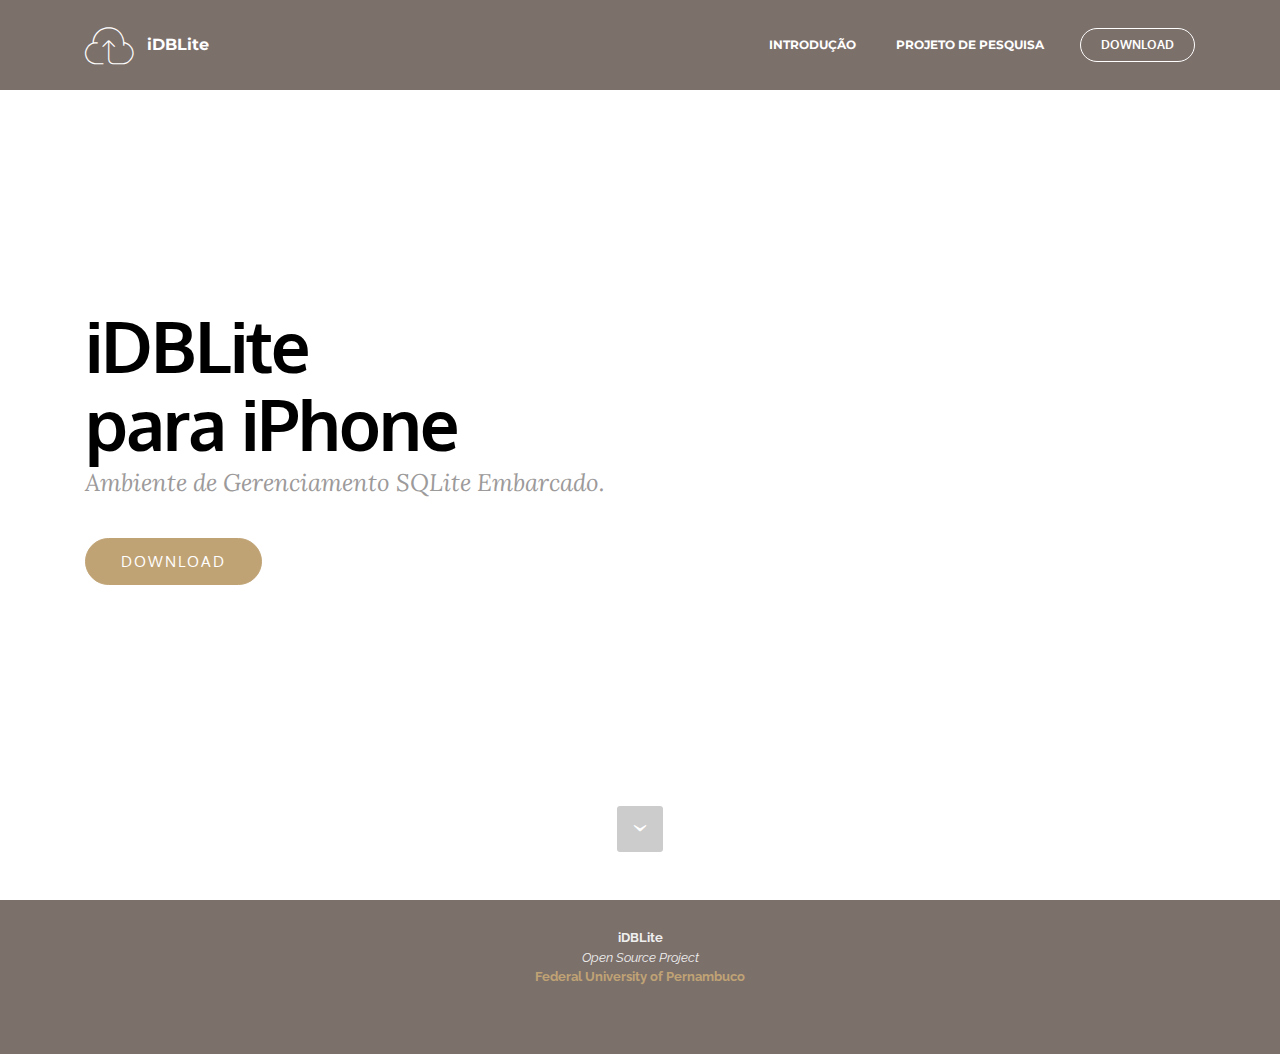
==== download/index.html @ ee83cade "Atualização download" ====
<!DOCTYPE html>
<html>
<head>
  <!-- Site made with Mobirise Website Builder v3.7.3, https://mobirise.com -->
  <meta charset="UTF-8">
  <meta http-equiv="X-UA-Compatible" content="IE=edge">
  <meta name="generator" content="Mobirise v3.7.3, mobirise.com">
  <meta name="viewport" content="width=device-width, initial-scale=1">
  <link rel="shortcut icon" href="assets/images/idblite-02-128x128-81.jpg" type="image/x-icon">
  <meta name="description" content="">
  
  <link rel="stylesheet" href="https://fonts.googleapis.com/css?family=Lora:400,700,400italic,700italic&amp;subset=latin">
  <link rel="stylesheet" href="https://fonts.googleapis.com/css?family=Montserrat:400,700">
  <link rel="stylesheet" href="https://fonts.googleapis.com/css?family=Raleway:100,100i,200,200i,300,300i,400,400i,500,500i,600,600i,700,700i,800,800i,900,900i">
  <link rel="stylesheet" href="assets/et-line-font-plugin/style.css">
  <link rel="stylesheet" href="assets/bootstrap-material-design-font/css/material.css">
  <link rel="stylesheet" href="assets/tether/tether.min.css">
  <link rel="stylesheet" href="assets/bootstrap/css/bootstrap.min.css">
  <link rel="stylesheet" href="assets/socicon/css/socicon.min.css">
  <link rel="stylesheet" href="assets/animate.css/animate.min.css">
  <link rel="stylesheet" href="assets/dropdown/css/style.css">
  <link rel="stylesheet" href="assets/theme/css/style.css">
  <link rel="stylesheet" href="assets/mobirise/css/mbr-additional.css" type="text/css">
  
  
  
</head>
<body>
<section id="index-ext_menu-0">

    <nav class="navbar navbar-dropdown navbar-fixed-top">
        <div class="container">

            <div class="mbr-table">
                <div class="mbr-table-cell">

                    <div class="navbar-brand">
                        <a href="#" class="etl-icon icon-upload mbr-iconfont mbr-iconfont-menu navbar-logo"></a>
                        <a class="navbar-caption" href="#">iDBLite</a>
                    </div>

                </div>
                <div class="mbr-table-cell">

                    <button class="navbar-toggler pull-xs-right hidden-md-up" type="button" data-toggle="collapse" data-target="#exCollapsingNavbar">
                        <div class="hamburger-icon"></div>
                    </button>

                    <ul class="nav-dropdown collapse pull-xs-right nav navbar-nav navbar-toggleable-sm" id="exCollapsingNavbar"><li class="nav-item"><a class="nav-link link" href="introducao.html">INTRODUÇÃO</a></li><li class="nav-item"><a class="nav-link link" href="pesquisa.html">PROJETO DE PESQUISA</a></li><li class="nav-item nav-btn"><a class="nav-link btn btn-white btn-white-outline" href="#">DOWNLOAD</a></li></ul>
                    <button hidden="" class="navbar-toggler navbar-close" type="button" data-toggle="collapse" data-target="#exCollapsingNavbar">
                        <div class="close-icon"></div>
                    </button>

                </div>
            </div>

        </div>
    </nav>

</section>

<section class="engine"><a rel="external" href="#">iDBLite</a></section><section class="mbr-section mbr-section-hero mbr-section-full mbr-section-with-arrow mbr-after-navbar" id="index-header5-0" style="background-color: rgb(255, 255, 255);">

    

    <div class="mbr-table-cell">

        <div class="container">
            <div class="row">
                <div class="mbr-section col-md-10">

                    <h1 class="mbr-section-title display-1">iDBLite<br>para iPhone</h1>
                    <p class="mbr-section-lead lead">Ambiente de Gerenciamento SQLite Embarcado.</p>
                    <div class="mbr-section-btn"><a class="btn btn-lg btn-primary" href="https://sourceforge.net/publish/" target="_blank">DOWNLOAD</a></div>
                </div>
            </div>
        </div>
    </div>

    <div class="mbr-arrow mbr-arrow-floating" aria-hidden="true"><a href="#next"><i class="mbr-arrow-icon"></i></a></div>

</section>

<footer class="mbr-small-footer mbr-section mbr-section-nopadding" id="index-footer1-0" style="background-color: rgb(124, 112, 107); padding-top: 1.75rem; padding-bottom: 1.75rem;">
    
    <div class="container">
        <p class="text-xs-center"><strong>iDBLite</strong><br><em>Open Source Project</em><br><a href="http://www2.cin.ufpe.br/site/index.php" target="_blank"><strong>Federal University of Pernambuco</strong></a><br><a href="http://www2.cin.ufpe.br/site/index.php" target="_blank"><strong><br></strong></a><br></p>
    </div>
</footer>


  <script src="assets/web/assets/jquery/jquery.min.js"></script>
  <script src="assets/tether/tether.min.js"></script>
  <script src="assets/bootstrap/js/bootstrap.min.js"></script>
  <script src="assets/smooth-scroll/SmoothScroll.js"></script>
  <script src="assets/viewportChecker/jquery.viewportchecker.js"></script>
  <script src="assets/dropdown/js/script.min.js"></script>
  <script src="assets/touchSwipe/jquery.touchSwipe.min.js"></script>
  <script src="assets/theme/js/script.js"></script>
  
  
  <input name="animation" type="hidden">
   <div id="scrollToTop" class="scrollToTop mbr-arrow-up"><a style="text-align: center;"><i class="mbr-arrow-up-icon"></i></a></div>
  </body>
</html>
---- download/assets/et-line-font-plugin/style.css ----
@font-face {
	font-family: 'et-line';
	src:url('fonts/et-line.eot');
	src:url('fonts/et-line.eot?#iefix') format('embedded-opentype'),
		url('fonts/et-line.woff') format('woff'),
		url('fonts/et-line.ttf') format('truetype'),
		url('fonts/et-line.svg#et-line') format('svg');
	font-weight: normal;
	font-style: normal;
}

/* Use the following CSS code if you want to use data attributes for inserting your icons */
.etl-icon, [data-icon]:before {
	font-family: 'et-line';
	content: attr(data-icon);
	speak: none;
	font-weight: normal;
	font-variant: normal;
	text-transform: none;
	line-height: 1;
	-webkit-font-smoothing: antialiased;
	-moz-osx-font-smoothing: grayscale;
	display:inline-block;
}

/* Use the following CSS code if you want to have a class per icon */
/*
Instead of a list of all class selectors,
you can use the generic selector below, but it's slower:
[class*="icon-"] {
*/
.icon-mobile, .icon-laptop, .icon-desktop, .icon-tablet, .icon-phone, .icon-document, .icon-documents, .icon-search, .icon-clipboard, .icon-newspaper, .icon-notebook, .icon-book-open, .icon-browser, .icon-calendar, .icon-presentation, .icon-picture, .icon-pictures, .icon-video, .icon-camera, .icon-printer, .icon-toolbox, .icon-briefcase, .icon-wallet, .icon-gift, .icon-bargraph, .icon-grid, .icon-expand, .icon-focus, .icon-edit, .icon-adjustments, .icon-ribbon, .icon-hourglass, .icon-lock, .icon-megaphone, .icon-shield, .icon-trophy, .icon-flag, .icon-map, .icon-puzzle, .icon-basket, .icon-envelope, .icon-streetsign, .icon-telescope, .icon-gears, .icon-key, .icon-paperclip, .icon-attachment, .icon-pricetags, .icon-lightbulb, .icon-layers, .icon-pencil, .icon-tools, .icon-tools-2, .icon-scissors, .icon-paintbrush, .icon-magnifying-glass, .icon-circle-compass, .icon-linegraph, .icon-mic, .icon-strategy, .icon-beaker, .icon-caution, .icon-recycle, .icon-anchor, .icon-profile-male, .icon-profile-female, .icon-bike, .icon-wine, .icon-hotairballoon, .icon-globe, .icon-genius, .icon-map-pin, .icon-dial, .icon-chat, .icon-heart, .icon-cloud, .icon-upload, .icon-download, .icon-target, .icon-hazardous, .icon-piechart, .icon-speedometer, .icon-global, .icon-compass, .icon-lifesaver, .icon-clock, .icon-aperture, .icon-quote, .icon-scope, .icon-alarmclock, .icon-refresh, .icon-happy, .icon-sad, .icon-facebook, .icon-twitter, .icon-googleplus, .icon-rss, .icon-tumblr, .icon-linkedin, .icon-dribbble {
	font-family: 'et-line';
	speak: none;
	font-style: normal;
	font-weight: normal;
	font-variant: normal;
	text-transform: none;
	line-height: 1;
	-webkit-font-smoothing: antialiased;
	-moz-osx-font-smoothing: grayscale;
	display:inline-block;
}
.icon-mobile:before {
	content: "\e000";
}
.icon-laptop:before {
	content: "\e001";
}
.icon-desktop:before {
	content: "\e002";
}
.icon-tablet:before {
	content: "\e003";
}
.icon-phone:before {
	content: "\e004";
}
.icon-document:before {
	content: "\e005";
}
.icon-documents:before {
	content: "\e006";
}
.icon-search:before {
	content: "\e007";
}
.icon-clipboard:before {
	content: "\e008";
}
.icon-newspaper:before {
	content: "\e009";
}
.icon-notebook:before {
	content: "\e00a";
}
.icon-book-open:before {
	content: "\e00b";
}
.icon-browser:before {
	content: "\e00c";
}
.icon-calendar:before {
	content: "\e00d";
}
.icon-presentation:before {
	content: "\e00e";
}
.icon-picture:before {
	content: "\e00f";
}
.icon-pictures:before {
	content: "\e010";
}
.icon-video:before {
	content: "\e011";
}
.icon-camera:before {
	content: "\e012";
}
.icon-printer:before {
	content: "\e013";
}
.icon-toolbox:before {
	content: "\e014";
}
.icon-briefcase:before {
	content: "\e015";
}
.icon-wallet:before {
	content: "\e016";
}
.icon-gift:before {
	content: "\e017";
}
.icon-bargraph:before {
	content: "\e018";
}
.icon-grid:before {
	content: "\e019";
}
.icon-expand:before {
	content: "\e01a";
}
.icon-focus:before {
	content: "\e01b";
}
.icon-edit:before {
	content: "\e01c";
}
.icon-adjustments:before {
	content: "\e01d";
}
.icon-ribbon:before {
	content: "\e01e";
}
.icon-hourglass:before {
	content: "\e01f";
}
.icon-lock:before {
	content: "\e020";
}
.icon-megaphone:before {
	content: "\e021";
}
.icon-shield:before {
	content: "\e022";
}
.icon-trophy:before {
	content: "\e023";
}
.icon-flag:before {
	content: "\e024";
}
.icon-map:before {
	content: "\e025";
}
.icon-puzzle:before {
	content: "\e026";
}
.icon-basket:before {
	content: "\e027";
}
.icon-envelope:before {
	content: "\e028";
}
.icon-streetsign:before {
	content: "\e029";
}
.icon-telescope:before {
	content: "\e02a";
}
.icon-gears:before {
	content: "\e02b";
}
.icon-key:before {
	content: "\e02c";
}
.icon-paperclip:before {
	content: "\e02d";
}
.icon-attachment:before {
	content: "\e02e";
}
.icon-pricetags:before {
	content: "\e02f";
}
.icon-lightbulb:before {
	content: "\e030";
}
.icon-layers:before {
	content: "\e031";
}
.icon-pencil:before {
	content: "\e032";
}
.icon-tools:before {
	content: "\e033";
}
.icon-tools-2:before {
	content: "\e034";
}
.icon-scissors:before {
	content: "\e035";
}
.icon-paintbrush:before {
	content: "\e036";
}
.icon-magnifying-glass:before {
	content: "\e037";
}
.icon-circle-compass:before {
	content: "\e038";
}
.icon-linegraph:before {
	content: "\e039";
}
.icon-mic:before {
	content: "\e03a";
}
.icon-strategy:before {
	content: "\e03b";
}
.icon-beaker:before {
	content: "\e03c";
}
.icon-caution:before {
	content: "\e03d";
}
.icon-recycle:before {
	content: "\e03e";
}
.icon-anchor:before {
	content: "\e03f";
}
.icon-profile-male:before {
	content: "\e040";
}
.icon-profile-female:before {
	content: "\e041";
}
.icon-bike:before {
	content: "\e042";
}
.icon-wine:before {
	content: "\e043";
}
.icon-hotairballoon:before {
	content: "\e044";
}
.icon-globe:before {
	content: "\e045";
}
.icon-genius:before {
	content: "\e046";
}
.icon-map-pin:before {
	content: "\e047";
}
.icon-dial:before {
	content: "\e048";
}
.icon-chat:before {
	content: "\e049";
}
.icon-heart:before {
	content: "\e04a";
}
.icon-cloud:before {
	content: "\e04b";
}
.icon-upload:before {
	content: "\e04c";
}
.icon-download:before {
	content: "\e04d";
}
.icon-target:before {
	content: "\e04e";
}
.icon-hazardous:before {
	content: "\e04f";
}
.icon-piechart:before {
	content: "\e050";
}
.icon-speedometer:before {
	content: "\e051";
}
.icon-global:before {
	content: "\e052";
}
.icon-compass:before {
	content: "\e053";
}
.icon-lifesaver:before {
	content: "\e054";
}
.icon-clock:before {
	content: "\e055";
}
.icon-aperture:before {
	content: "\e056";
}
.icon-quote:before {
	content: "\e057";
}
.icon-scope:before {
	content: "\e058";
}
.icon-alarmclock:before {
	content: "\e059";
}
.icon-refresh:before {
	content: "\e05a";
}
.icon-happy:before {
	content: "\e05b";
}
.icon-sad:before {
	content: "\e05c";
}
.icon-facebook:before {
	content: "\e05d";
}
.icon-twitter:before {
	content: "\e05e";
}
.icon-googleplus:before {
	content: "\e05f";
}
.icon-rss:before {
	content: "\e060";
}
.icon-tumblr:before {
	content: "\e061";
}
.icon-linkedin:before {
	content: "\e062";
}
.icon-dribbble:before {
	content: "\e063";
}
---- download/assets/bootstrap-material-design-font/css/material.css ----
@font-face {
  font-family: 'Material-Design-Icons';
  src: url('../fonts/Material-Design-Icons.eot?3ocs8m');
  src: url('../fonts/Material-Design-Icons.eot?#iefix3ocs8m') format('embedded-opentype'), url('../fonts/Material-Design-Icons.woff?3ocs8m') format('woff'), url('../fonts/Material-Design-Icons.ttf?3ocs8m') format('truetype'), url('../fonts/Material-Design-Icons.svg?3ocs8m#Material-Design-Icons') format('svg');
  font-weight: normal;
  font-style: normal;
}
[class^="mdi-"],
[class*="mdi-"] {
  speak: none;
  display: inline-block;
  font-style: normal;
  font-variant:normal;
  font-weight:normal;
  /*font-size:24px;*/
  line-height:1;
  font-family:'Material-Design-Icons' !important;
  text-rendering: auto;
  
  -webkit-font-smoothing: antialiased;
  -moz-osx-font-smoothing: grayscale;
  -webkit-transform: translate(0, 0);
      -ms-transform: translate(0, 0);
          transform: translate(0, 0);
}
[class^="mdi-"]:before,
[class*="mdi-"]:before {
  display: inline-block;
  speak: none;
  text-decoration: inherit;
}
[class^="mdi-"].pull-left,
[class*="mdi-"].pull-left {
  margin-right: .3em;
}
[class^="mdi-"].pull-right,
[class*="mdi-"].pull-right {
  margin-left: .3em;
}
[class^="mdi-"].mdi-lg:before,
[class*="mdi-"].mdi-lg:before,
[class^="mdi-"].mdi-lg:after,
[class*="mdi-"].mdi-lg:after {
  font-size: 1.33333333em;
  line-height: 0.75em;
  vertical-align: -15%;
}
[class^="mdi-"].mdi-2x:before,
[class*="mdi-"].mdi-2x:before,
[class^="mdi-"].mdi-2x:after,
[class*="mdi-"].mdi-2x:after {
  font-size: 2em;
}
[class^="mdi-"].mdi-3x:before,
[class*="mdi-"].mdi-3x:before,
[class^="mdi-"].mdi-3x:after,
[class*="mdi-"].mdi-3x:after {
  font-size: 3em;
}
[class^="mdi-"].mdi-4x:before,
[class*="mdi-"].mdi-4x:before,
[class^="mdi-"].mdi-4x:after,
[class*="mdi-"].mdi-4x:after {
  font-size: 4em;
}
[class^="mdi-"].mdi-5x:before,
[class*="mdi-"].mdi-5x:before,
[class^="mdi-"].mdi-5x:after,
[class*="mdi-"].mdi-5x:after {
  font-size: 5em;
}
[class^="mdi-device-signal-cellular-"]:after,
[class^="mdi-device-battery-"]:after,
[class^="mdi-device-battery-charging-"]:after,
[class^="mdi-device-signal-cellular-connected-no-internet-"]:after,
[class^="mdi-device-signal-wifi-"]:after,
[class^="mdi-device-signal-wifi-statusbar-not-connected"]:after,
.mdi-device-network-wifi:after {
  opacity: .3;
  position: absolute;
  left: 0;
  top: 0;
  z-index: 1;
  display: inline-block;
  speak: none;
  text-decoration: inherit;
}
[class^="mdi-device-signal-cellular-"]:after {
  content: "\e758";
}
[class^="mdi-device-battery-"]:after {
  content: "\e735";
}
[class^="mdi-device-battery-charging-"]:after {
  content: "\e733";
}
[class^="mdi-device-signal-cellular-connected-no-internet-"]:after {
  content: "\e75d";
}
[class^="mdi-device-signal-wifi-"]:after,
.mdi-device-network-wifi:after {
  content: "\e765";
}
[class^="mdi-device-signal-wifi-statusbasr-not-connected"]:after {
  content: "\e8f7";
}
.mdi-device-signal-cellular-off:after,
.mdi-device-signal-cellular-null:after,
.mdi-device-signal-cellular-no-sim:after,
.mdi-device-signal-wifi-off:after,
.mdi-device-signal-wifi-4-bar:after,
.mdi-device-signal-cellular-4-bar:after,
.mdi-device-battery-alert:after,
.mdi-device-signal-cellular-connected-no-internet-4-bar:after,
.mdi-device-battery-std:after,
.mdi-device-battery-full .mdi-device-battery-unknown:after {
  content: "";
}
.mdi-fw {
  width: 1.28571429em;
  text-align: center;
}
.mdi-ul {
  padding-left: 0;
  margin-left: 2.14285714em;
  list-style-type: none;
}
.mdi-ul > li {
  position: relative;
}
.mdi-li {
  position: absolute;
  left: -2.14285714em;
  width: 2.14285714em;
  top: 0.14285714em;
  text-align: center;
}
.mdi-li.mdi-lg {
  left: -1.85714286em;
}
.mdi-border {
  padding: .2em .25em .15em;
  border: solid 0.08em #eeeeee;
  border-radius: .1em;
}
.mdi-spin {
  -webkit-animation: mdi-spin 2s infinite linear;
  animation: mdi-spin 2s infinite linear;
  -webkit-transform-origin: 50% 50%;
  -ms-transform-origin: 50% 50%;
      transform-origin: 50% 50%;
}
.mdi-pulse {
  -webkit-animation: mdi-spin 1s steps(8) infinite;
  animation: mdi-spin 1s steps(8) infinite;
  -webkit-transform-origin: 50% 50%;
  -ms-transform-origin: 50% 50%;
      transform-origin: 50% 50%;
}
@-webkit-keyframes mdi-spin {
  0% {
    -webkit-transform: rotate(0deg);
    transform: rotate(0deg);
  }
  100% {
    -webkit-transform: rotate(359deg);
    transform: rotate(359deg);
  }
}
@keyframes mdi-spin {
  0% {
    -webkit-transform: rotate(0deg);
    transform: rotate(0deg);
  }
  100% {
    -webkit-transform: rotate(359deg);
    transform: rotate(359deg);
  }
}
.mdi-rotate-90 {
  filter: progid:DXImageTransform.Microsoft.BasicImage(rotation=1);
  -webkit-transform: rotate(90deg);
  -ms-transform: rotate(90deg);
  transform: rotate(90deg);
}
.mdi-rotate-180 {
  filter: progid:DXImageTransform.Microsoft.BasicImage(rotation=2);
  -webkit-transform: rotate(180deg);
  -ms-transform: rotate(180deg);
  transform: rotate(180deg);
}
.mdi-rotate-270 {
  filter: progid:DXImageTransform.Microsoft.BasicImage(rotation=3);
  -webkit-transform: rotate(270deg);
  -ms-transform: rotate(270deg);
  transform: rotate(270deg);
}
.mdi-flip-horizontal {
  filter: progid:DXImageTransform.Microsoft.BasicImage(rotation=0, mirror=1);
  -webkit-transform: scale(-1, 1);
  -ms-transform: scale(-1, 1);
  transform: scale(-1, 1);
}
.mdi-flip-vertical {
  filter: progid:DXImageTransform.Microsoft.BasicImage(rotation=2, mirror=1);
  -webkit-transform: scale(1, -1);
  -ms-transform: scale(1, -1);
  transform: scale(1, -1);
}
:root .mdi-rotate-90,
:root .mdi-rotate-180,
:root .mdi-rotate-270,
:root .mdi-flip-horizontal,
:root .mdi-flip-vertical {
  -webkit-filter: none;
          filter: none;
}
.mdi-stack {
  position: relative;
  display: inline-block;
  width: 2em;
  height: 2em;
  line-height: 2em;
  vertical-align: middle;
}
.mdi-stack-1x,
.mdi-stack-2x {
  position: absolute;
  left: 0;
  width: 100%;
  text-align: center;
}
.mdi-stack-1x {
  line-height: inherit;
}
.mdi-stack-2x {
  font-size: 2em;
}
.mdi-inverse {
  color: #ffffff;
}
/* Start Icons */
.mdi-action-3d-rotation:before {
  content: "\e600";
}
.mdi-action-accessibility:before {
  content: "\e601";
}
.mdi-action-account-balance-wallet:before {
  content: "\e602";
}
.mdi-action-account-balance:before {
  content: "\e603";
}
.mdi-action-account-box:before {
  content: "\e604";
}
.mdi-action-account-child:before {
  content: "\e605";
}
.mdi-action-account-circle:before {
  content: "\e606";
}
.mdi-action-add-shopping-cart:before {
  content: "\e607";
}
.mdi-action-alarm-add:before {
  content: "\e608";
}
.mdi-action-alarm-off:before {
  content: "\e609";
}
.mdi-action-alarm-on:before {
  content: "\e60a";
}
.mdi-action-alarm:before {
  content: "\e60b";
}
.mdi-action-android:before {
  content: "\e60c";
}
.mdi-action-announcement:before {
  content: "\e60d";
}
.mdi-action-aspect-ratio:before {
  content: "\e60e";
}
.mdi-action-assessment:before {
  content: "\e60f";
}
.mdi-action-assignment-ind:before {
  content: "\e610";
}
.mdi-action-assignment-late:before {
  content: "\e611";
}
.mdi-action-assignment-return:before {
  content: "\e612";
}
.mdi-action-assignment-returned:before {
  content: "\e613";
}
.mdi-action-assignment-turned-in:before {
  content: "\e614";
}
.mdi-action-assignment:before {
  content: "\e615";
}
.mdi-action-autorenew:before {
  content: "\e616";
}
.mdi-action-backup:before {
  content: "\e617";
}
.mdi-action-book:before {
  content: "\e618";
}
.mdi-action-bookmark-outline:before {
  content: "\e619";
}
.mdi-action-bookmark:before {
  content: "\e61a";
}
.mdi-action-bug-report:before {
  content: "\e61b";
}
.mdi-action-cached:before {
  content: "\e61c";
}
.mdi-action-check-circle:before {
  content: "\e61d";
}
.mdi-action-class:before {
  content: "\e61e";
}
.mdi-action-credit-card:before {
  content: "\e61f";
}
.mdi-action-dashboard:before {
  content: "\e620";
}
.mdi-action-delete:before {
  content: "\e621";
}
.mdi-action-description:before {
  content: "\e622";
}
.mdi-action-dns:before {
  content: "\e623";
}
.mdi-action-done-all:before {
  content: "\e624";
}
.mdi-action-done:before {
  content: "\e625";
}
.mdi-action-event:before {
  content: "\e626";
}
.mdi-action-exit-to-app:before {
  content: "\e627";
}
.mdi-action-explore:before {
  content: "\e628";
}
.mdi-action-extension:before {
  content: "\e629";
}
.mdi-action-face-unlock:before {
  content: "\e62a";
}
.mdi-action-favorite-outline:before {
  content: "\e62b";
}
.mdi-action-favorite:before {
  content: "\e62c";
}
.mdi-action-find-in-page:before {
  content: "\e62d";
}
.mdi-action-find-replace:before {
  content: "\e62e";
}
.mdi-action-flip-to-back:before {
  content: "\e62f";
}
.mdi-action-flip-to-front:before {
  content: "\e630";
}
.mdi-action-get-app:before {
  content: "\e631";
}
.mdi-action-grade:before {
  content: "\e632";
}
.mdi-action-group-work:before {
  content: "\e633";
}
.mdi-action-help:before {
  content: "\e634";
}
.mdi-action-highlight-remove:before {
  content: "\e635";
}
.mdi-action-history:before {
  content: "\e636";
}
.mdi-action-home:before {
  content: "\e637";
}
.mdi-action-https:before {
  content: "\e638";
}
.mdi-action-info-outline:before {
  content: "\e639";
}
.mdi-action-info:before {
  content: "\e63a";
}
.mdi-action-input:before {
  content: "\e63b";
}
.mdi-action-invert-colors:before {
  content: "\e63c";
}
.mdi-action-label-outline:before {
  content: "\e63d";
}
.mdi-action-label:before {
  content: "\e63e";
}
.mdi-action-language:before {
  content: "\e63f";
}
.mdi-action-launch:before {
  content: "\e640";
}
.mdi-action-list:before {
  content: "\e641";
}
.mdi-action-lock-open:before {
  content: "\e642";
}
.mdi-action-lock-outline:before {
  content: "\e643";
}
.mdi-action-lock:before {
  content: "\e644";
}
.mdi-action-loyalty:before {
  content: "\e645";
}
.mdi-action-markunread-mailbox:before {
  content: "\e646";
}
.mdi-action-note-add:before {
  content: "\e647";
}
.mdi-action-open-in-browser:before {
  content: "\e648";
}
.mdi-action-open-in-new:before {
  content: "\e649";
}
.mdi-action-open-with:before {
  content: "\e64a";
}
.mdi-action-pageview:before {
  content: "\e64b";
}
.mdi-action-payment:before {
  content: "\e64c";
}
.mdi-action-perm-camera-mic:before {
  content: "\e64d";
}
.mdi-action-perm-contact-cal:before {
  content: "\e64e";
}
.mdi-action-perm-data-setting:before {
  content: "\e64f";
}
.mdi-action-perm-device-info:before {
  content: "\e650";
}
.mdi-action-perm-identity:before {
  content: "\e651";
}
.mdi-action-perm-media:before {
  content: "\e652";
}
.mdi-action-perm-phone-msg:before {
  content: "\e653";
}
.mdi-action-perm-scan-wifi:before {
  content: "\e654";
}
.mdi-action-picture-in-picture:before {
  content: "\e655";
}
.mdi-action-polymer:before {
  content: "\e656";
}
.mdi-action-print:before {
  content: "\e657";
}
.mdi-action-query-builder:before {
  content: "\e658";
}
.mdi-action-question-answer:before {
  content: "\e659";
}
.mdi-action-receipt:before {
  content: "\e65a";
}
.mdi-action-redeem:before {
  content: "\e65b";
}
.mdi-action-reorder:before {
  content: "\e65c";
}
.mdi-action-report-problem:before {
  content: "\e65d";
}
.mdi-action-restore:before {
  content: "\e65e";
}
.mdi-action-room:before {
  content: "\e65f";
}
.mdi-action-schedule:before {
  content: "\e660";
}
.mdi-action-search:before {
  content: "\e661";
}
.mdi-action-settings-applications:before {
  content: "\e662";
}
.mdi-action-settings-backup-restore:before {
  content: "\e663";
}
.mdi-action-settings-bluetooth:before {
  content: "\e664";
}
.mdi-action-settings-cell:before {
  content: "\e665";
}
.mdi-action-settings-display:before {
  content: "\e666";
}
.mdi-action-settings-ethernet:before {
  content: "\e667";
}
.mdi-action-settings-input-antenna:before {
  content: "\e668";
}
.mdi-action-settings-input-component:before {
  content: "\e669";
}
.mdi-action-settings-input-composite:before {
  content: "\e66a";
}
.mdi-action-settings-input-hdmi:before {
  content: "\e66b";
}
.mdi-action-settings-input-svideo:before {
  content: "\e66c";
}
.mdi-action-settings-overscan:before {
  content: "\e66d";
}
.mdi-action-settings-phone:before {
  content: "\e66e";
}
.mdi-action-settings-power:before {
  content: "\e66f";
}
.mdi-action-settings-remote:before {
  content: "\e670";
}
.mdi-action-settings-voice:before {
  content: "\e671";
}
.mdi-action-settings:before {
  content: "\e672";
}
.mdi-action-shop-two:before {
  content: "\e673";
}
.mdi-action-shop:before {
  content: "\e674";
}
.mdi-action-shopping-basket:before {
  content: "\e675";
}
.mdi-action-shopping-cart:before {
  content: "\e676";
}
.mdi-action-speaker-notes:before {
  content: "\e677";
}
.mdi-action-spellcheck:before {
  content: "\e678";
}
.mdi-action-star-rate:before {
  content: "\e679";
}
.mdi-action-stars:before {
  content: "\e67a";
}
.mdi-action-store:before {
  content: "\e67b";
}
.mdi-action-subject:before {
  content: "\e67c";
}
.mdi-action-supervisor-account:before {
  content: "\e67d";
}
.mdi-action-swap-horiz:before {
  content: "\e67e";
}
.mdi-action-swap-vert-circle:before {
  content: "\e67f";
}
.mdi-action-swap-vert:before {
  content: "\e680";
}
.mdi-action-system-update-tv:before {
  content: "\e681";
}
.mdi-action-tab-unselected:before {
  content: "\e682";
}
.mdi-action-tab:before {
  content: "\e683";
}
.mdi-action-theaters:before {
  content: "\e684";
}
.mdi-action-thumb-down:before {
  content: "\e685";
}
.mdi-action-thumb-up:before {
  content: "\e686";
}
.mdi-action-thumbs-up-down:before {
  content: "\e687";
}
.mdi-action-toc:before {
  content: "\e688";
}
.mdi-action-today:before {
  content: "\e689";
}
.mdi-action-track-changes:before {
  content: "\e68a";
}
.mdi-action-translate:before {
  content: "\e68b";
}
.mdi-action-trending-down:before {
  content: "\e68c";
}
.mdi-action-trending-neutral:before {
  content: "\e68d";
}
.mdi-action-trending-up:before {
  content: "\e68e";
}
.mdi-action-turned-in-not:before {
  content: "\e68f";
}
.mdi-action-turned-in:before {
  content: "\e690";
}
.mdi-action-verified-user:before {
  content: "\e691";
}
.mdi-action-view-agenda:before {
  content: "\e692";
}
.mdi-action-view-array:before {
  content: "\e693";
}
.mdi-action-view-carousel:before {
  content: "\e694";
}
.mdi-action-view-column:before {
  content: "\e695";
}
.mdi-action-view-day:before {
  content: "\e696";
}
.mdi-action-view-headline:before {
  content: "\e697";
}
.mdi-action-view-list:before {
  content: "\e698";
}
.mdi-action-view-module:before {
  content: "\e699";
}
.mdi-action-view-quilt:before {
  content: "\e69a";
}
.mdi-action-view-stream:before {
  content: "\e69b";
}
.mdi-action-view-week:before {
  content: "\e69c";
}
.mdi-action-visibility-off:before {
  content: "\e69d";
}
.mdi-action-visibility:before {
  content: "\e69e";
}
.mdi-action-wallet-giftcard:before {
  content: "\e69f";
}
.mdi-action-wallet-membership:before {
  content: "\e6a0";
}
.mdi-action-wallet-travel:before {
  content: "\e6a1";
}
.mdi-action-work:before {
  content: "\e6a2";
}
.mdi-alert-error:before {
  content: "\e6a3";
}
.mdi-alert-warning:before {
  content: "\e6a4";
}
.mdi-av-album:before {
  content: "\e6a5";
}
.mdi-av-closed-caption:before {
  content: "\e6a6";
}
.mdi-av-equalizer:before {
  content: "\e6a7";
}
.mdi-av-explicit:before {
  content: "\e6a8";
}
.mdi-av-fast-forward:before {
  content: "\e6a9";
}
.mdi-av-fast-rewind:before {
  content: "\e6aa";
}
.mdi-av-games:before {
  content: "\e6ab";
}
.mdi-av-hearing:before {
  content: "\e6ac";
}
.mdi-av-high-quality:before {
  content: "\e6ad";
}
.mdi-av-loop:before {
  content: "\e6ae";
}
.mdi-av-mic-none:before {
  content: "\e6af";
}
.mdi-av-mic-off:before {
  content: "\e6b0";
}
.mdi-av-mic:before {
  content: "\e6b1";
}
.mdi-av-movie:before {
  content: "\e6b2";
}
.mdi-av-my-library-add:before {
  content: "\e6b3";
}
.mdi-av-my-library-books:before {
  content: "\e6b4";
}
.mdi-av-my-library-music:before {
  content: "\e6b5";
}
.mdi-av-new-releases:before {
  content: "\e6b6";
}
.mdi-av-not-interested:before {
  content: "\e6b7";
}
.mdi-av-pause-circle-fill:before {
  content: "\e6b8";
}
.mdi-av-pause-circle-outline:before {
  content: "\e6b9";
}
.mdi-av-pause:before {
  content: "\e6ba";
}
.mdi-av-play-arrow:before {
  content: "\e6bb";
}
.mdi-av-play-circle-fill:before {
  content: "\e6bc";
}
.mdi-av-play-circle-outline:before {
  content: "\e6bd";
}
.mdi-av-play-shopping-bag:before {
  content: "\e6be";
}
.mdi-av-playlist-add:before {
  content: "\e6bf";
}
.mdi-av-queue-music:before {
  content: "\e6c0";
}
.mdi-av-queue:before {
  content: "\e6c1";
}
.mdi-av-radio:before {
  content: "\e6c2";
}
.mdi-av-recent-actors:before {
  content: "\e6c3";
}
.mdi-av-repeat-one:before {
  content: "\e6c4";
}
.mdi-av-repeat:before {
  content: "\e6c5";
}
.mdi-av-replay:before {
  content: "\e6c6";
}
.mdi-av-shuffle:before {
  content: "\e6c7";
}
.mdi-av-skip-next:before {
  content: "\e6c8";
}
.mdi-av-skip-previous:before {
  content: "\e6c9";
}
.mdi-av-snooze:before {
  content: "\e6ca";
}
.mdi-av-stop:before {
  content: "\e6cb";
}
.mdi-av-subtitles:before {
  content: "\e6cc";
}
.mdi-av-surround-sound:before {
  content: "\e6cd";
}
.mdi-av-timer:before {
  content: "\e6ce";
}
.mdi-av-video-collection:before {
  content: "\e6cf";
}
.mdi-av-videocam-off:before {
  content: "\e6d0";
}
.mdi-av-videocam:before {
  content: "\e6d1";
}
.mdi-av-volume-down:before {
  content: "\e6d2";
}
.mdi-av-volume-mute:before {
  content: "\e6d3";
}
.mdi-av-volume-off:before {
  content: "\e6d4";
}
.mdi-av-volume-up:before {
  content: "\e6d5";
}
.mdi-av-web:before {
  content: "\e6d6";
}
.mdi-communication-business:before {
  content: "\e6d7";
}
.mdi-communication-call-end:before {
  content: "\e6d8";
}
.mdi-communication-call-made:before {
  content: "\e6d9";
}
.mdi-communication-call-merge:before {
  content: "\e6da";
}
.mdi-communication-call-missed:before {
  content: "\e6db";
}
.mdi-communication-call-received:before {
  content: "\e6dc";
}
.mdi-communication-call-split:before {
  content: "\e6dd";
}
.mdi-communication-call:before {
  content: "\e6de";
}
.mdi-communication-chat:before {
  content: "\e6df";
}
.mdi-communication-clear-all:before {
  content: "\e6e0";
}
.mdi-communication-comment:before {
  content: "\e6e1";
}
.mdi-communication-contacts:before {
  content: "\e6e2";
}
.mdi-communication-dialer-sip:before {
  content: "\e6e3";
}
.mdi-communication-dialpad:before {
  content: "\e6e4";
}
.mdi-communication-dnd-on:before {
  content: "\e6e5";
}
.mdi-communication-email:before {
  content: "\e6e6";
}
.mdi-communication-forum:before {
  content: "\e6e7";
}
.mdi-communication-import-export:before {
  content: "\e6e8";
}
.mdi-communication-invert-colors-off:before {
  content: "\e6e9";
}
.mdi-communication-invert-colors-on:before {
  content: "\e6ea";
}
.mdi-communication-live-help:before {
  content: "\e6eb";
}
.mdi-communication-location-off:before {
  content: "\e6ec";
}
.mdi-communication-location-on:before {
  content: "\e6ed";
}
.mdi-communication-message:before {
  content: "\e6ee";
}
.mdi-communication-messenger:before {
  content: "\e6ef";
}
.mdi-communication-no-sim:before {
  content: "\e6f0";
}
.mdi-communication-phone:before {
  content: "\e6f1";
}
.mdi-communication-portable-wifi-off:before {
  content: "\e6f2";
}
.mdi-communication-quick-contacts-dialer:before {
  content: "\e6f3";
}
.mdi-communication-quick-contacts-mail:before {
  content: "\e6f4";
}
.mdi-communication-ring-volume:before {
  content: "\e6f5";
}
.mdi-communication-stay-current-landscape:before {
  content: "\e6f6";
}
.mdi-communication-stay-current-portrait:before {
  content: "\e6f7";
}
.mdi-communication-stay-primary-landscape:before {
  content: "\e6f8";
}
.mdi-communication-stay-primary-portrait:before {
  content: "\e6f9";
}
.mdi-communication-swap-calls:before {
  content: "\e6fa";
}
.mdi-communication-textsms:before {
  content: "\e6fb";
}
.mdi-communication-voicemail:before {
  content: "\e6fc";
}
.mdi-communication-vpn-key:before {
  content: "\e6fd";
}
.mdi-content-add-box:before {
  content: "\e6fe";
}
.mdi-content-add-circle-outline:before {
  content: "\e6ff";
}
.mdi-content-add-circle:before {
  content: "\e700";
}
.mdi-content-add:before {
  content: "\e701";
}
.mdi-content-archive:before {
  content: "\e702";
}
.mdi-content-backspace:before {
  content: "\e703";
}
.mdi-content-block:before {
  content: "\e704";
}
.mdi-content-clear:before {
  content: "\e705";
}
.mdi-content-content-copy:before {
  content: "\e706";
}
.mdi-content-content-cut:before {
  content: "\e707";
}
.mdi-content-content-paste:before {
  content: "\e708";
}
.mdi-content-create:before {
  content: "\e709";
}
.mdi-content-drafts:before {
  content: "\e70a";
}
.mdi-content-filter-list:before {
  content: "\e70b";
}
.mdi-content-flag:before {
  content: "\e70c";
}
.mdi-content-forward:before {
  content: "\e70d";
}
.mdi-content-gesture:before {
  content: "\e70e";
}
.mdi-content-inbox:before {
  content: "\e70f";
}
.mdi-content-link:before {
  content: "\e710";
}
.mdi-content-mail:before {
  content: "\e711";
}
.mdi-content-markunread:before {
  content: "\e712";
}
.mdi-content-redo:before {
  content: "\e713";
}
.mdi-content-remove-circle-outline:before {
  content: "\e714";
}
.mdi-content-remove-circle:before {
  content: "\e715";
}
.mdi-content-remove:before {
  content: "\e716";
}
.mdi-content-reply-all:before {
  content: "\e717";
}
.mdi-content-reply:before {
  content: "\e718";
}
.mdi-content-report:before {
  content: "\e719";
}
.mdi-content-save:before {
  content: "\e71a";
}
.mdi-content-select-all:before {
  content: "\e71b";
}
.mdi-content-send:before {
  content: "\e71c";
}
.mdi-content-sort:before {
  content: "\e71d";
}
.mdi-content-text-format:before {
  content: "\e71e";
}
.mdi-content-undo:before {
  content: "\e71f";
}
.mdi-editor-attach-file:before {
  content: "\e776";
}
.mdi-editor-attach-money:before {
  content: "\e777";
}
.mdi-editor-border-all:before {
  content: "\e778";
}
.mdi-editor-border-bottom:before {
  content: "\e779";
}
.mdi-editor-border-clear:before {
  content: "\e77a";
}
.mdi-editor-border-color:before {
  content: "\e77b";
}
.mdi-editor-border-horizontal:before {
  content: "\e77c";
}
.mdi-editor-border-inner:before {
  content: "\e77d";
}
.mdi-editor-border-left:before {
  content: "\e77e";
}
.mdi-editor-border-outer:before {
  content: "\e77f";
}
.mdi-editor-border-right:before {
  content: "\e780";
}
.mdi-editor-border-style:before {
  content: "\e781";
}
.mdi-editor-border-top:before {
  content: "\e782";
}
.mdi-editor-border-vertical:before {
  content: "\e783";
}
.mdi-editor-format-align-center:before {
  content: "\e784";
}
.mdi-editor-format-align-justify:before {
  content: "\e785";
}
.mdi-editor-format-align-left:before {
  content: "\e786";
}
.mdi-editor-format-align-right:before {
  content: "\e787";
}
.mdi-editor-format-bold:before {
  content: "\e788";
}
.mdi-editor-format-clear:before {
  content: "\e789";
}
.mdi-editor-format-color-fill:before {
  content: "\e78a";
}
.mdi-editor-format-color-reset:before {
  content: "\e78b";
}
.mdi-editor-format-color-text:before {
  content: "\e78c";
}
.mdi-editor-format-indent-decrease:before {
  content: "\e78d";
}
.mdi-editor-format-indent-increase:before {
  content: "\e78e";
}
.mdi-editor-format-italic:before {
  content: "\e78f";
}
.mdi-editor-format-line-spacing:before {
  content: "\e790";
}
.mdi-editor-format-list-bulleted:before {
  content: "\e791";
}
.mdi-editor-format-list-numbered:before {
  content: "\e792";
}
.mdi-editor-format-paint:before {
  content: "\e793";
}
.mdi-editor-format-quote:before {
  content: "\e794";
}
.mdi-editor-format-size:before {
  content: "\e795";
}
.mdi-editor-format-strikethrough:before {
  content: "\e796";
}
.mdi-editor-format-textdirection-l-to-r:before {
  content: "\e797";
}
.mdi-editor-format-textdirection-r-to-l:before {
  content: "\e798";
}
.mdi-editor-format-underline:before {
  content: "\e799";
}
.mdi-editor-functions:before {
  content: "\e79a";
}
.mdi-editor-insert-chart:before {
  content: "\e79b";
}
.mdi-editor-insert-comment:before {
  content: "\e79c";
}
.mdi-editor-insert-drive-file:before {
  content: "\e79d";
}
.mdi-editor-insert-emoticon:before {
  content: "\e79e";
}
.mdi-editor-insert-invitation:before {
  content: "\e79f";
}
.mdi-editor-insert-link:before {
  content: "\e7a0";
}
.mdi-editor-insert-photo:before {
  content: "\e7a1";
}
.mdi-editor-merge-type:before {
  content: "\e7a2";
}
.mdi-editor-mode-comment:before {
  content: "\e7a3";
}
.mdi-editor-mode-edit:before {
  content: "\e7a4";
}
.mdi-editor-publish:before {
  content: "\e7a5";
}
.mdi-editor-vertical-align-bottom:before {
  content: "\e7a6";
}
.mdi-editor-vertical-align-center:before {
  content: "\e7a7";
}
.mdi-editor-vertical-align-top:before {
  content: "\e7a8";
}
.mdi-editor-wrap-text:before {
  content: "\e7a9";
}
.mdi-file-attachment:before {
  content: "\e7aa";
}
.mdi-file-cloud-circle:before {
  content: "\e7ab";
}
.mdi-file-cloud-done:before {
  content: "\e7ac";
}
.mdi-file-cloud-download:before {
  content: "\e7ad";
}
.mdi-file-cloud-off:before {
  content: "\e7ae";
}
.mdi-file-cloud-queue:before {
  content: "\e7af";
}
.mdi-file-cloud-upload:before {
  content: "\e7b0";
}
.mdi-file-cloud:before {
  content: "\e7b1";
}
.mdi-file-file-download:before {
  content: "\e7b2";
}
.mdi-file-file-upload:before {
  content: "\e7b3";
}
.mdi-file-folder-open:before {
  content: "\e7b4";
}
.mdi-file-folder-shared:before {
  content: "\e7b5";
}
.mdi-file-folder:before {
  content: "\e7b6";
}
.mdi-device-access-alarm:before {
  content: "\e720";
}
.mdi-device-access-alarms:before {
  content: "\e721";
}
.mdi-device-access-time:before {
  content: "\e722";
}
.mdi-device-add-alarm:before {
  content: "\e723";
}
.mdi-device-airplanemode-off:before {
  content: "\e724";
}
.mdi-device-airplanemode-on:before {
  content: "\e725";
}
.mdi-device-battery-20:before {
  content: "\e726";
}
.mdi-device-battery-30:before {
  content: "\e727";
}
.mdi-device-battery-50:before {
  content: "\e728";
}
.mdi-device-battery-60:before {
  content: "\e729";
}
.mdi-device-battery-80:before {
  content: "\e72a";
}
.mdi-device-battery-90:before {
  content: "\e72b";
}
.mdi-device-battery-alert:before {
  content: "\e72c";
}
.mdi-device-battery-charging-20:before {
  content: "\e72d";
}
.mdi-device-battery-charging-30:before {
  content: "\e72e";
}
.mdi-device-battery-charging-50:before {
  content: "\e72f";
}
.mdi-device-battery-charging-60:before {
  content: "\e730";
}
.mdi-device-battery-charging-80:before {
  content: "\e731";
}
.mdi-device-battery-charging-90:before {
  content: "\e732";
}
.mdi-device-battery-charging-full:before {
  content: "\e733";
}
.mdi-device-battery-full:before {
  content: "\e734";
}
.mdi-device-battery-std:before {
  content: "\e735";
}
.mdi-device-battery-unknown:before {
  content: "\e736";
}
.mdi-device-bluetooth-connected:before {
  content: "\e737";
}
.mdi-device-bluetooth-disabled:before {
  content: "\e738";
}
.mdi-device-bluetooth-searching:before {
  content: "\e739";
}
.mdi-device-bluetooth:before {
  content: "\e73a";
}
.mdi-device-brightness-auto:before {
  content: "\e73b";
}
.mdi-device-brightness-high:before {
  content: "\e73c";
}
.mdi-device-brightness-low:before {
  content: "\e73d";
}
.mdi-device-brightness-medium:before {
  content: "\e73e";
}
.mdi-device-data-usage:before {
  content: "\e73f";
}
.mdi-device-developer-mode:before {
  content: "\e740";
}
.mdi-device-devices:before {
  content: "\e741";
}
.mdi-device-dvr:before {
  content: "\e742";
}
.mdi-device-gps-fixed:before {
  content: "\e743";
}
.mdi-device-gps-not-fixed:before {
  content: "\e744";
}
.mdi-device-gps-off:before {
  content: "\e745";
}
.mdi-device-location-disabled:before {
  content: "\e746";
}
.mdi-device-location-searching:before {
  content: "\e747";
}
.mdi-device-multitrack-audio:before {
  content: "\e748";
}
.mdi-device-network-cell:before {
  content: "\e749";
}
.mdi-device-network-wifi:before {
  content: "\e74a";
}
.mdi-device-nfc:before {
  content: "\e74b";
}
.mdi-device-now-wallpaper:before {
  content: "\e74c";
}
.mdi-device-now-widgets:before {
  content: "\e74d";
}
.mdi-device-screen-lock-landscape:before {
  content: "\e74e";
}
.mdi-device-screen-lock-portrait:before {
  content: "\e74f";
}
.mdi-device-screen-lock-rotation:before {
  content: "\e750";
}
.mdi-device-screen-rotation:before {
  content: "\e751";
}
.mdi-device-sd-storage:before {
  content: "\e752";
}
.mdi-device-settings-system-daydream:before {
  content: "\e753";
}
.mdi-device-signal-cellular-0-bar:before {
  content: "\e754";
}
.mdi-device-signal-cellular-1-bar:before {
  content: "\e755";
}
.mdi-device-signal-cellular-2-bar:before {
  content: "\e756";
}
.mdi-device-signal-cellular-3-bar:before {
  content: "\e757";
}
.mdi-device-signal-cellular-4-bar:before {
  content: "\e758";
}
.mdi-signal-wifi-statusbar-connected-no-internet-after:before {
  content: "\e8f6";
}
.mdi-device-signal-cellular-connected-no-internet-0-bar:before {
  content: "\e759";
}
.mdi-device-signal-cellular-connected-no-internet-1-bar:before {
  content: "\e75a";
}
.mdi-device-signal-cellular-connected-no-internet-2-bar:before {
  content: "\e75b";
}
.mdi-device-signal-cellular-connected-no-internet-3-bar:before {
  content: "\e75c";
}
.mdi-device-signal-cellular-connected-no-internet-4-bar:before {
  content: "\e75d";
}
.mdi-device-signal-cellular-no-sim:before {
  content: "\e75e";
}
.mdi-device-signal-cellular-null:before {
  content: "\e75f";
}
.mdi-device-signal-cellular-off:before {
  content: "\e760";
}
.mdi-device-signal-wifi-0-bar:before {
  content: "\e761";
}
.mdi-device-signal-wifi-1-bar:before {
  content: "\e762";
}
.mdi-device-signal-wifi-2-bar:before {
  content: "\e763";
}
.mdi-device-signal-wifi-3-bar:before {
  content: "\e764";
}
.mdi-device-signal-wifi-4-bar:before {
  content: "\e765";
}
.mdi-device-signal-wifi-off:before {
  content: "\e766";
}
.mdi-device-signal-wifi-statusbar-1-bar:before {
  content: "\e767";
}
.mdi-device-signal-wifi-statusbar-2-bar:before {
  content: "\e768";
}
.mdi-device-signal-wifi-statusbar-3-bar:before {
  content: "\e769";
}
.mdi-device-signal-wifi-statusbar-4-bar:before {
  content: "\e76a";
}
.mdi-device-signal-wifi-statusbar-connected-no-internet-:before {
  content: "\e76b";
}
.mdi-device-signal-wifi-statusbar-connected-no-internet:before {
  content: "\e76f";
}
.mdi-device-signal-wifi-statusbar-connected-no-internet-2:before {
  content: "\e76c";
}
.mdi-device-signal-wifi-statusbar-connected-no-internet-3:before {
  content: "\e76d";
}
.mdi-device-signal-wifi-statusbar-connected-no-internet-4:before {
  content: "\e76e";
}
.mdi-signal-wifi-statusbar-not-connected-after:before {
  content: "\e8f7";
}
.mdi-device-signal-wifi-statusbar-not-connected:before {
  content: "\e770";
}
.mdi-device-signal-wifi-statusbar-null:before {
  content: "\e771";
}
.mdi-device-storage:before {
  content: "\e772";
}
.mdi-device-usb:before {
  content: "\e773";
}
.mdi-device-wifi-lock:before {
  content: "\e774";
}
.mdi-device-wifi-tethering:before {
  content: "\e775";
}
.mdi-hardware-cast-connected:before {
  content: "\e7b7";
}
.mdi-hardware-cast:before {
  content: "\e7b8";
}
.mdi-hardware-computer:before {
  content: "\e7b9";
}
.mdi-hardware-desktop-mac:before {
  content: "\e7ba";
}
.mdi-hardware-desktop-windows:before {
  content: "\e7bb";
}
.mdi-hardware-dock:before {
  content: "\e7bc";
}
.mdi-hardware-gamepad:before {
  content: "\e7bd";
}
.mdi-hardware-headset-mic:before {
  content: "\e7be";
}
.mdi-hardware-headset:before {
  content: "\e7bf";
}
.mdi-hardware-keyboard-alt:before {
  content: "\e7c0";
}
.mdi-hardware-keyboard-arrow-down:before {
  content: "\e7c1";
}
.mdi-hardware-keyboard-arrow-left:before {
  content: "\e7c2";
}
.mdi-hardware-keyboard-arrow-right:before {
  content: "\e7c3";
}
.mdi-hardware-keyboard-arrow-up:before {
  content: "\e7c4";
}
.mdi-hardware-keyboard-backspace:before {
  content: "\e7c5";
}
.mdi-hardware-keyboard-capslock:before {
  content: "\e7c6";
}
.mdi-hardware-keyboard-control:before {
  content: "\e7c7";
}
.mdi-hardware-keyboard-hide:before {
  content: "\e7c8";
}
.mdi-hardware-keyboard-return:before {
  content: "\e7c9";
}
.mdi-hardware-keyboard-tab:before {
  content: "\e7ca";
}
.mdi-hardware-keyboard-voice:before {
  content: "\e7cb";
}
.mdi-hardware-keyboard:before {
  content: "\e7cc";
}
.mdi-hardware-laptop-chromebook:before {
  content: "\e7cd";
}
.mdi-hardware-laptop-mac:before {
  content: "\e7ce";
}
.mdi-hardware-laptop-windows:before {
  content: "\e7cf";
}
.mdi-hardware-laptop:before {
  content: "\e7d0";
}
.mdi-hardware-memory:before {
  content: "\e7d1";
}
.mdi-hardware-mouse:before {
  content: "\e7d2";
}
.mdi-hardware-phone-android:before {
  content: "\e7d3";
}
.mdi-hardware-phone-iphone:before {
  content: "\e7d4";
}
.mdi-hardware-phonelink-off:before {
  content: "\e7d5";
}
.mdi-hardware-phonelink:before {
  content: "\e7d6";
}
.mdi-hardware-security:before {
  content: "\e7d7";
}
.mdi-hardware-sim-card:before {
  content: "\e7d8";
}
.mdi-hardware-smartphone:before {
  content: "\e7d9";
}
.mdi-hardware-speaker:before {
  content: "\e7da";
}
.mdi-hardware-tablet-android:before {
  content: "\e7db";
}
.mdi-hardware-tablet-mac:before {
  content: "\e7dc";
}
.mdi-hardware-tablet:before {
  content: "\e7dd";
}
.mdi-hardware-tv:before {
  content: "\e7de";
}
.mdi-hardware-watch:before {
  content: "\e7df";
}
.mdi-image-add-to-photos:before {
  content: "\e7e0";
}
.mdi-image-adjust:before {
  content: "\e7e1";
}
.mdi-image-assistant-photo:before {
  content: "\e7e2";
}
.mdi-image-audiotrack:before {
  content: "\e7e3";
}
.mdi-image-blur-circular:before {
  content: "\e7e4";
}
.mdi-image-blur-linear:before {
  content: "\e7e5";
}
.mdi-image-blur-off:before {
  content: "\e7e6";
}
.mdi-image-blur-on:before {
  content: "\e7e7";
}
.mdi-image-brightness-1:before {
  content: "\e7e8";
}
.mdi-image-brightness-2:before {
  content: "\e7e9";
}
.mdi-image-brightness-3:before {
  content: "\e7ea";
}
.mdi-image-brightness-4:before {
  content: "\e7eb";
}
.mdi-image-brightness-5:before {
  content: "\e7ec";
}
.mdi-image-brightness-6:before {
  content: "\e7ed";
}
.mdi-image-brightness-7:before {
  content: "\e7ee";
}
.mdi-image-brush:before {
  content: "\e7ef";
}
.mdi-image-camera-alt:before {
  content: "\e7f0";
}
.mdi-image-camera-front:before {
  content: "\e7f1";
}
.mdi-image-camera-rear:before {
  content: "\e7f2";
}
.mdi-image-camera-roll:before {
  content: "\e7f3";
}
.mdi-image-camera:before {
  content: "\e7f4";
}
.mdi-image-center-focus-strong:before {
  content: "\e7f5";
}
.mdi-image-center-focus-weak:before {
  content: "\e7f6";
}
.mdi-image-collections:before {
  content: "\e7f7";
}
.mdi-image-color-lens:before {
  content: "\e7f8";
}
.mdi-image-colorize:before {
  content: "\e7f9";
}
.mdi-image-compare:before {
  content: "\e7fa";
}
.mdi-image-control-point-duplicate:before {
  content: "\e7fb";
}
.mdi-image-control-point:before {
  content: "\e7fc";
}
.mdi-image-crop-3-2:before {
  content: "\e7fd";
}
.mdi-image-crop-5-4:before {
  content: "\e7fe";
}
.mdi-image-crop-7-5:before {
  content: "\e7ff";
}
.mdi-image-crop-16-9:before {
  content: "\e800";
}
.mdi-image-crop-din:before {
  content: "\e801";
}
.mdi-image-crop-free:before {
  content: "\e802";
}
.mdi-image-crop-landscape:before {
  content: "\e803";
}
.mdi-image-crop-original:before {
  content: "\e804";
}
.mdi-image-crop-portrait:before {
  content: "\e805";
}
.mdi-image-crop-square:before {
  content: "\e806";
}
.mdi-image-crop:before {
  content: "\e807";
}
.mdi-image-dehaze:before {
  content: "\e808";
}
.mdi-image-details:before {
  content: "\e809";
}
.mdi-image-edit:before {
  content: "\e80a";
}
.mdi-image-exposure-minus-1:before {
  content: "\e80b";
}
.mdi-image-exposure-minus-2:before {
  content: "\e80c";
}
.mdi-image-exposure-plus-1:before {
  content: "\e80d";
}
.mdi-image-exposure-plus-2:before {
  content: "\e80e";
}
.mdi-image-exposure-zero:before {
  content: "\e80f";
}
.mdi-image-exposure:before {
  content: "\e810";
}
.mdi-image-filter-1:before {
  content: "\e811";
}
.mdi-image-filter-2:before {
  content: "\e812";
}
.mdi-image-filter-3:before {
  content: "\e813";
}
.mdi-image-filter-4:before {
  content: "\e814";
}
.mdi-image-filter-5:before {
  content: "\e815";
}
.mdi-image-filter-6:before {
  content: "\e816";
}
.mdi-image-filter-7:before {
  content: "\e817";
}
.mdi-image-filter-8:before {
  content: "\e818";
}
.mdi-image-filter-9-plus:before {
  content: "\e819";
}
.mdi-image-filter-9:before {
  content: "\e81a";
}
.mdi-image-filter-b-and-w:before {
  content: "\e81b";
}
.mdi-image-filter-center-focus:before {
  content: "\e81c";
}
.mdi-image-filter-drama:before {
  content: "\e81d";
}
.mdi-image-filter-frames:before {
  content: "\e81e";
}
.mdi-image-filter-hdr:before {
  content: "\e81f";
}
.mdi-image-filter-none:before {
  content: "\e820";
}
.mdi-image-filter-tilt-shift:before {
  content: "\e821";
}
.mdi-image-filter-vintage:before {
  content: "\e822";
}
.mdi-image-filter:before {
  content: "\e823";
}
.mdi-image-flare:before {
  content: "\e824";
}
.mdi-image-flash-auto:before {
  content: "\e825";
}
.mdi-image-flash-off:before {
  content: "\e826";
}
.mdi-image-flash-on:before {
  content: "\e827";
}
.mdi-image-flip:before {
  content: "\e828";
}
.mdi-image-gradient:before {
  content: "\e829";
}
.mdi-image-grain:before {
  content: "\e82a";
}
.mdi-image-grid-off:before {
  content: "\e82b";
}
.mdi-image-grid-on:before {
  content: "\e82c";
}
.mdi-image-hdr-off:before {
  content: "\e82d";
}
.mdi-image-hdr-on:before {
  content: "\e82e";
}
.mdi-image-hdr-strong:before {
  content: "\e82f";
}
.mdi-image-hdr-weak:before {
  content: "\e830";
}
.mdi-image-healing:before {
  content: "\e831";
}
.mdi-image-image-aspect-ratio:before {
  content: "\e832";
}
.mdi-image-image:before {
  content: "\e833";
}
.mdi-image-iso:before {
  content: "\e834";
}
.mdi-image-landscape:before {
  content: "\e835";
}
.mdi-image-leak-add:before {
  content: "\e836";
}
.mdi-image-leak-remove:before {
  content: "\e837";
}
.mdi-image-lens:before {
  content: "\e838";
}
.mdi-image-looks-3:before {
  content: "\e839";
}
.mdi-image-looks-4:before {
  content: "\e83a";
}
.mdi-image-looks-5:before {
  content: "\e83b";
}
.mdi-image-looks-6:before {
  content: "\e83c";
}
.mdi-image-looks-one:before {
  content: "\e83d";
}
.mdi-image-looks-two:before {
  content: "\e83e";
}
.mdi-image-looks:before {
  content: "\e83f";
}
.mdi-image-loupe:before {
  content: "\e840";
}
.mdi-image-movie-creation:before {
  content: "\e841";
}
.mdi-image-nature-people:before {
  content: "\e842";
}
.mdi-image-nature:before {
  content: "\e843";
}
.mdi-image-navigate-before:before {
  content: "\e844";
}
.mdi-image-navigate-next:before {
  content: "\e845";
}
.mdi-image-palette:before {
  content: "\e846";
}
.mdi-image-panorama-fisheye:before {
  content: "\e847";
}
.mdi-image-panorama-horizontal:before {
  content: "\e848";
}
.mdi-image-panorama-vertical:before {
  content: "\e849";
}
.mdi-image-panorama-wide-angle:before {
  content: "\e84a";
}
.mdi-image-panorama:before {
  content: "\e84b";
}
.mdi-image-photo-album:before {
  content: "\e84c";
}
.mdi-image-photo-camera:before {
  content: "\e84d";
}
.mdi-image-photo-library:before {
  content: "\e84e";
}
.mdi-image-photo:before {
  content: "\e84f";
}
.mdi-image-portrait:before {
  content: "\e850";
}
.mdi-image-remove-red-eye:before {
  content: "\e851";
}
.mdi-image-rotate-left:before {
  content: "\e852";
}
.mdi-image-rotate-right:before {
  content: "\e853";
}
.mdi-image-slideshow:before {
  content: "\e854";
}
.mdi-image-straighten:before {
  content: "\e855";
}
.mdi-image-style:before {
  content: "\e856";
}
.mdi-image-switch-camera:before {
  content: "\e857";
}
.mdi-image-switch-video:before {
  content: "\e858";
}
.mdi-image-tag-faces:before {
  content: "\e859";
}
.mdi-image-texture:before {
  content: "\e85a";
}
.mdi-image-timelapse:before {
  content: "\e85b";
}
.mdi-image-timer-3:before {
  content: "\e85c";
}
.mdi-image-timer-10:before {
  content: "\e85d";
}
.mdi-image-timer-auto:before {
  content: "\e85e";
}
.mdi-image-timer-off:before {
  content: "\e85f";
}
.mdi-image-timer:before {
  content: "\e860";
}
.mdi-image-tonality:before {
  content: "\e861";
}
.mdi-image-transform:before {
  content: "\e862";
}
.mdi-image-tune:before {
  content: "\e863";
}
.mdi-image-wb-auto:before {
  content: "\e864";
}
.mdi-image-wb-cloudy:before {
  content: "\e865";
}
.mdi-image-wb-incandescent:before {
  content: "\e866";
}
.mdi-image-wb-irradescent:before {
  content: "\e867";
}
.mdi-image-wb-sunny:before {
  content: "\e868";
}
.mdi-maps-beenhere:before {
  content: "\e869";
}
.mdi-maps-directions-bike:before {
  content: "\e86a";
}
.mdi-maps-directions-bus:before {
  content: "\e86b";
}
.mdi-maps-directions-car:before {
  content: "\e86c";
}
.mdi-maps-directions-ferry:before {
  content: "\e86d";
}
.mdi-maps-directions-subway:before {
  content: "\e86e";
}
.mdi-maps-directions-train:before {
  content: "\e86f";
}
.mdi-maps-directions-transit:before {
  content: "\e870";
}
.mdi-maps-directions-walk:before {
  content: "\e871";
}
.mdi-maps-directions:before {
  content: "\e872";
}
.mdi-maps-flight:before {
  content: "\e873";
}
.mdi-maps-hotel:before {
  content: "\e874";
}
.mdi-maps-layers-clear:before {
  content: "\e875";
}
.mdi-maps-layers:before {
  content: "\e876";
}
.mdi-maps-local-airport:before {
  content: "\e877";
}
.mdi-maps-local-atm:before {
  content: "\e878";
}
.mdi-maps-local-attraction:before {
  content: "\e879";
}
.mdi-maps-local-bar:before {
  content: "\e87a";
}
.mdi-maps-local-cafe:before {
  content: "\e87b";
}
.mdi-maps-local-car-wash:before {
  content: "\e87c";
}
.mdi-maps-local-convenience-store:before {
  content: "\e87d";
}
.mdi-maps-local-drink:before {
  content: "\e87e";
}
.mdi-maps-local-florist:before {
  content: "\e87f";
}
.mdi-maps-local-gas-station:before {
  content: "\e880";
}
.mdi-maps-local-grocery-store:before {
  content: "\e881";
}
.mdi-maps-local-hospital:before {
  content: "\e882";
}
.mdi-maps-local-hotel:before {
  content: "\e883";
}
.mdi-maps-local-laundry-service:before {
  content: "\e884";
}
.mdi-maps-local-library:before {
  content: "\e885";
}
.mdi-maps-local-mall:before {
  content: "\e886";
}
.mdi-maps-local-movies:before {
  content: "\e887";
}
.mdi-maps-local-offer:before {
  content: "\e888";
}
.mdi-maps-local-parking:before {
  content: "\e889";
}
.mdi-maps-local-pharmacy:before {
  content: "\e88a";
}
.mdi-maps-local-phone:before {
  content: "\e88b";
}
.mdi-maps-local-pizza:before {
  content: "\e88c";
}
.mdi-maps-local-play:before {
  content: "\e88d";
}
.mdi-maps-local-post-office:before {
  content: "\e88e";
}
.mdi-maps-local-print-shop:before {
  content: "\e88f";
}
.mdi-maps-local-restaurant:before {
  content: "\e890";
}
.mdi-maps-local-see:before {
  content: "\e891";
}
.mdi-maps-local-shipping:before {
  content: "\e892";
}
.mdi-maps-local-taxi:before {
  content: "\e893";
}
.mdi-maps-location-history:before {
  content: "\e894";
}
.mdi-maps-map:before {
  content: "\e895";
}
.mdi-maps-my-location:before {
  content: "\e896";
}
.mdi-maps-navigation:before {
  content: "\e897";
}
.mdi-maps-pin-drop:before {
  content: "\e898";
}
.mdi-maps-place:before {
  content: "\e899";
}
.mdi-maps-rate-review:before {
  content: "\e89a";
}
.mdi-maps-restaurant-menu:before {
  content: "\e89b";
}
.mdi-maps-satellite:before {
  content: "\e89c";
}
.mdi-maps-store-mall-directory:before {
  content: "\e89d";
}
.mdi-maps-terrain:before {
  content: "\e89e";
}
.mdi-maps-traffic:before {
  content: "\e89f";
}
.mdi-navigation-apps:before {
  content: "\e8a0";
}
.mdi-navigation-arrow-back:before {
  content: "\e8a1";
}
.mdi-navigation-arrow-drop-down-circle:before {
  content: "\e8a2";
}
.mdi-navigation-arrow-drop-down:before {
  content: "\e8a3";
}
.mdi-navigation-arrow-drop-up:before {
  content: "\e8a4";
}
.mdi-navigation-arrow-forward:before {
  content: "\e8a5";
}
.mdi-navigation-cancel:before {
  content: "\e8a6";
}
.mdi-navigation-check:before {
  content: "\e8a7";
}
.mdi-navigation-chevron-left:before {
  content: "\e8a8";
}
.mdi-navigation-chevron-right:before {
  content: "\e8a9";
}
.mdi-navigation-close:before {
  content: "\e8aa";
}
.mdi-navigation-expand-less:before {
  content: "\e8ab";
}
.mdi-navigation-expand-more:before {
  content: "\e8ac";
}
.mdi-navigation-fullscreen-exit:before {
  content: "\e8ad";
}
.mdi-navigation-fullscreen:before {
  content: "\e8ae";
}
.mdi-navigation-menu:before {
  content: "\e8af";
}
.mdi-navigation-more-horiz:before {
  content: "\e8b0";
}
.mdi-navigation-more-vert:before {
  content: "\e8b1";
}
.mdi-navigation-refresh:before {
  content: "\e8b2";
}
.mdi-navigation-unfold-less:before {
  content: "\e8b3";
}
.mdi-navigation-unfold-more:before {
  content: "\e8b4";
}
.mdi-notification-adb:before {
  content: "\e8b5";
}
.mdi-notification-bluetooth-audio:before {
  content: "\e8b6";
}
.mdi-notification-disc-full:before {
  content: "\e8b7";
}
.mdi-notification-dnd-forwardslash:before {
  content: "\e8b8";
}
.mdi-notification-do-not-disturb:before {
  content: "\e8b9";
}
.mdi-notification-drive-eta:before {
  content: "\e8ba";
}
.mdi-notification-event-available:before {
  content: "\e8bb";
}
.mdi-notification-event-busy:before {
  content: "\e8bc";
}
.mdi-notification-event-note:before {
  content: "\e8bd";
}
.mdi-notification-folder-special:before {
  content: "\e8be";
}
.mdi-notification-mms:before {
  content: "\e8bf";
}
.mdi-notification-more:before {
  content: "\e8c0";
}
.mdi-notification-network-locked:before {
  content: "\e8c1";
}
.mdi-notification-phone-bluetooth-speaker:before {
  content: "\e8c2";
}
.mdi-notification-phone-forwarded:before {
  content: "\e8c3";
}
.mdi-notification-phone-in-talk:before {
  content: "\e8c4";
}
.mdi-notification-phone-locked:before {
  content: "\e8c5";
}
.mdi-notification-phone-missed:before {
  content: "\e8c6";
}
.mdi-notification-phone-paused:before {
  content: "\e8c7";
}
.mdi-notification-play-download:before {
  content: "\e8c8";
}
.mdi-notification-play-install:before {
  content: "\e8c9";
}
.mdi-notification-sd-card:before {
  content: "\e8ca";
}
.mdi-notification-sim-card-alert:before {
  content: "\e8cb";
}
.mdi-notification-sms-failed:before {
  content: "\e8cc";
}
.mdi-notification-sms:before {
  content: "\e8cd";
}
.mdi-notification-sync-disabled:before {
  content: "\e8ce";
}
.mdi-notification-sync-problem:before {
  content: "\e8cf";
}
.mdi-notification-sync:before {
  content: "\e8d0";
}
.mdi-notification-system-update:before {
  content: "\e8d1";
}
.mdi-notification-tap-and-play:before {
  content: "\e8d2";
}
.mdi-notification-time-to-leave:before {
  content: "\e8d3";
}
.mdi-notification-vibration:before {
  content: "\e8d4";
}
.mdi-notification-voice-chat:before {
  content: "\e8d5";
}
.mdi-notification-vpn-lock:before {
  content: "\e8d6";
}
.mdi-social-cake:before {
  content: "\e8d7";
}
.mdi-social-domain:before {
  content: "\e8d8";
}
.mdi-social-group-add:before {
  content: "\e8d9";
}
.mdi-social-group:before {
  content: "\e8da";
}
.mdi-social-location-city:before {
  content: "\e8db";
}
.mdi-social-mood:before {
  content: "\e8dc";
}
.mdi-social-notifications-none:before {
  content: "\e8dd";
}
.mdi-social-notifications-off:before {
  content: "\e8de";
}
.mdi-social-notifications-on:before {
  content: "\e8df";
}
.mdi-social-notifications-paused:before {
  content: "\e8e0";
}
.mdi-social-notifications:before {
  content: "\e8e1";
}
.mdi-social-pages:before {
  content: "\e8e2";
}
.mdi-social-party-mode:before {
  content: "\e8e3";
}
.mdi-social-people-outline:before {
  content: "\e8e4";
}
.mdi-social-people:before {
  content: "\e8e5";
}
.mdi-social-person-add:before {
  content: "\e8e6";
}
.mdi-social-person-outline:before {
  content: "\e8e7";
}
.mdi-social-person:before {
  content: "\e8e8";
}
.mdi-social-plus-one:before {
  content: "\e8e9";
}
.mdi-social-poll:before {
  content: "\e8ea";
}
.mdi-social-public:before {
  content: "\e8eb";
}
.mdi-social-school:before {
  content: "\e8ec";
}
.mdi-social-share:before {
  content: "\e8ed";
}
.mdi-social-whatshot:before {
  content: "\e8ee";
}
.mdi-toggle-check-box-outline-blank:before {
  content: "\e8ef";
}
.mdi-toggle-check-box:before {
  content: "\e8f0";
}
.mdi-toggle-radio-button-off:before {
  content: "\e8f1";
}
.mdi-toggle-radio-button-on:before {
  content: "\e8f2";
}
.mdi-toggle-star-half:before {
  content: "\e8f3";
}
.mdi-toggle-star-outline:before {
  content: "\e8f4";
}
.mdi-toggle-star:before {
  content: "\e8f5";
}
---- download/assets/socicon/css/socicon.min.css ----
@font-face{font-family:'socicon';src:url('../fonts/socicon.eot');src:url('../fonts/socicon.eot?#iefix') format('embedded-opentype'),url('../fonts/socicon.woff') format('woff'),url('../fonts/socicon.woff2') format('woff2'),url('../fonts/socicon.ttf') format('truetype'),url('../fonts/socicon.svg#sociconregular') format('svg');font-weight:normal;font-style:normal}.socicon{position:relative;top:1px;display:inline-block;font-family:'socicon';font-style:normal;font-weight:normal;line-height:1;text-transform:none !important;-webkit-font-smoothing:antialiased;-moz-osx-font-smoothing:grayscale}.socicon-twitter:before{content:"a"}.socicon-facebook:before{content:"b"}.socicon-google:before{content:"c"}.socicon-pinterest:before{content:"d"}.socicon-foursquare:before{content:"e"}.socicon-yahoo:before{content:"f"}.socicon-skype:before{content:"g"}.socicon-yelp:before{content:"h"}.socicon-feedburner:before{content:"i"}.socicon-linkedin:before{content:"j"}.socicon-viadeo:before{content:"k"}.socicon-xing:before{content:"l"}.socicon-myspace:before{content:"m"}.socicon-soundcloud:before{content:"n"}.socicon-spotify:before{content:"o"}.socicon-grooveshark:before{content:"p"}.socicon-lastfm:before{content:"q"}.socicon-youtube:before{content:"r"}.socicon-vimeo:before{content:"s"}.socicon-dailymotion:before{content:"t"}.socicon-vine:before{content:"u"}.socicon-flickr:before{content:"v"}.socicon-500px:before{content:"w"}.socicon-instagram:before{content:"x"}.socicon-wordpress:before{content:"y"}.socicon-tumblr:before{content:"z"}.socicon-blogger:before{content:"A"}.socicon-technorati:before{content:"B"}.socicon-reddit:before{content:"C"}.socicon-dribbble:before{content:"D"}.socicon-stumbleupon:before{content:"E"}.socicon-digg:before{content:"F"}.socicon-envato:before{content:"G"}.socicon-behance:before{content:"H"}.socicon-delicious:before{content:"I"}.socicon-deviantart:before{content:"J"}.socicon-forrst:before{content:"K"}.socicon-play:before{content:"L"}.socicon-zerply:before{content:"M"}.socicon-wikipedia:before{content:"N"}.socicon-apple:before{content:"O"}.socicon-flattr:before{content:"P"}.socicon-github:before{content:"Q"}.socicon-chimein:before{content:"R"}.socicon-friendfeed:before{content:"S"}.socicon-newsvine:before{content:"T"}.socicon-identica:before{content:"U"}.socicon-bebo:before{content:"V"}.socicon-zynga:before{content:"W"}.socicon-steam:before{content:"X"}.socicon-xbox:before{content:"Y"}.socicon-windows:before{content:"Z"}.socicon-outlook:before{content:"1"}.socicon-coderwall:before{content:"2"}.socicon-tripadvisor:before{content:"3"}.socicon-appnet:before{content:"4"}.socicon-goodreads:before{content:"5"}.socicon-tripit:before{content:"6"}.socicon-lanyrd:before{content:"7"}.socicon-slideshare:before{content:"8"}.socicon-buffer:before{content:"9"}.socicon-rss:before{content:","}.socicon-vkontakte:before{content:";"}.socicon-disqus:before{content:":"}.socicon-houzz:before{content:"+"}.socicon-mail:before{content:"@"}.socicon-patreon:before{content:"="}.socicon-paypal:before{content:"-"}.socicon-playstation:before{content:"^"}.socicon-smugmug:before{content:"¨"}.socicon-swarm:before{content:"$"}.socicon-triplej:before{content:"*"}.socicon-yammer:before{content:"&"}.socicon-stackoverflow:before{content:"("}.socicon-drupal:before{content:"#"}.socicon-odnoklassniki:before{content:"."}.socicon-android:before{content:"_"}.socicon-meetup:before{content:"]"}.socicon-persona:before{content:")"}.socicon-amazon:before{content:"£"}.socicon-ello:before{content:"'"}.socicon-mixcloud:before{content:"\""}.socicon-8tracks:before{content:"}"}.socicon-twitch:before{content:"{"}.socicon-bg-twitter{background:#4da7de}.socicon-bg-twitter:hover{background:#4da7de !important}.socicon-bg-facebook{background:#3e5b98}.socicon-bg-facebook:hover{background:#3e5b98 !important}.socicon-bg-google{background:#d93e2d}.socicon-bg-google:hover{background:#d93e2d !important}.socicon-bg-pinterest{background:#c92619}.socicon-bg-pinterest:hover{background:#c92619 !important}.socicon-bg-foursquare{background:#f94877}.socicon-bg-foursquare:hover{background:#f94877 !important}.socicon-bg-yahoo{background:#6e2a85}.socicon-bg-yahoo:hover{background:#6e2a85 !important}.socicon-bg-skype{background:#28abe3}.socicon-bg-skype:hover{background:#28abe3 !important}.socicon-bg-yelp{background:#c83218}.socicon-bg-yelp:hover{background:#c83218 !important}.socicon-bg-feedburner{background:#fc0}.socicon-bg-feedburner:hover{background:#fc0 !important}.socicon-bg-linkedin{background:#3371b7}.socicon-bg-linkedin:hover{background:#3371b7 !important}.socicon-bg-viadeo{background:#e4a000}.socicon-bg-viadeo:hover{background:#e4a000 !important}.socicon-bg-xing{background:#005a60}.socicon-bg-xing:hover{background:#005a60 !important}.socicon-bg-myspace{background:#323232}.socicon-bg-myspace:hover{background:#323232 !important}.socicon-bg-soundcloud{background:#fe3801}.socicon-bg-soundcloud:hover{background:#fe3801 !important}.socicon-bg-spotify{background:#7bb342}.socicon-bg-spotify:hover{background:#7bb342 !important}.socicon-bg-grooveshark{background:#000}.socicon-bg-grooveshark:hover{background:#000 !important}.socicon-bg-lastfm{background:#d41316}.socicon-bg-lastfm:hover{background:#d41316 !important}.socicon-bg-youtube{background:#e02a20}.socicon-bg-youtube:hover{background:#e02a20 !important}.socicon-bg-vimeo{background:#51b5e7}.socicon-bg-vimeo:hover{background:#51b5e7 !important}.socicon-bg-dailymotion{background:#004e72}.socicon-bg-dailymotion:hover{background:#004e72 !important}.socicon-bg-vine{background:#00b389}.socicon-bg-vine:hover{background:#00b389 !important}.socicon-bg-flickr{background:#1e1e1b}.socicon-bg-flickr:hover{background:#1e1e1b !important}.socicon-bg-500px{background:#58a9de}.socicon-bg-500px:hover{background:#58a9de !important}.socicon-bg-instagram{background:#9c7c6e}.socicon-bg-instagram:hover{background:#9c7c6e !important}.socicon-bg-wordpress{background:#464646}.socicon-bg-wordpress:hover{background:#464646 !important}.socicon-bg-tumblr{background:#45556c}.socicon-bg-tumblr:hover{background:#45556c !important}.socicon-bg-blogger{background:#ec661c}.socicon-bg-blogger:hover{background:#ec661c !important}.socicon-bg-technorati{background:#5cb030}.socicon-bg-technorati:hover{background:#5cb030 !important}.socicon-bg-reddit{background:#e74a1e}.socicon-bg-reddit:hover{background:#e74a1e !important}.socicon-bg-dribbble{background:#e84d88}.socicon-bg-dribbble:hover{background:#e84d88 !important}.socicon-bg-stumbleupon{background:#e64011}.socicon-bg-stumbleupon:hover{background:#e64011 !important}.socicon-bg-digg{background:#1d1d1b}.socicon-bg-digg:hover{background:#1d1d1b !important}.socicon-bg-envato{background:#597c3a}.socicon-bg-envato:hover{background:#597c3a !important}.socicon-bg-behance{background:#000}.socicon-bg-behance:hover{background:#000 !important}.socicon-bg-delicious{background:#020202}.socicon-bg-delicious:hover{background:#020202 !important}.socicon-bg-deviantart{background:#c5d200}.socicon-bg-deviantart:hover{background:#c5d200 !important}.socicon-bg-forrst{background:#5b9a68}.socicon-bg-forrst:hover{background:#5b9a68 !important}.socicon-bg-play{background:#000}.socicon-bg-play:hover{background:#000 !important}.socicon-bg-zerply{background:#9dbc7a}.socicon-bg-zerply:hover{background:#9dbc7a !important}.socicon-bg-wikipedia{background:#000}.socicon-bg-wikipedia:hover{background:#000 !important}.socicon-bg-apple{background:#b9bfc1}.socicon-bg-apple:hover{background:#b9bfc1 !important}.socicon-bg-flattr{background:#f67c1a}.socicon-bg-flattr:hover{background:#f67c1a !important}.socicon-bg-github{background:#221e1b}.socicon-bg-github:hover{background:#221e1b !important}.socicon-bg-chimein{background:#888688}.socicon-bg-chimein:hover{background:#888688 !important}.socicon-bg-friendfeed{background:#2f72c4}.socicon-bg-friendfeed:hover{background:#2f72c4 !important}.socicon-bg-newsvine{background:#075b2f}.socicon-bg-newsvine:hover{background:#075b2f !important}.socicon-bg-identica{background:#000}.socicon-bg-identica:hover{background:#000 !important}.socicon-bg-bebo{background:#ef1011}.socicon-bg-bebo:hover{background:#ef1011 !important}.socicon-bg-zynga{background:#dc0606}.socicon-bg-zynga:hover{background:#dc0606 !important}.socicon-bg-steam{background:#8f8d8a}.socicon-bg-steam:hover{background:#8f8d8a !important}.socicon-bg-xbox{background:#92c83e}.socicon-bg-xbox:hover{background:#92c83e !important}.socicon-bg-windows{background:#00bdf6}.socicon-bg-windows:hover{background:#00bdf6 !important}.socicon-bg-outlook{background:#0072c6}.socicon-bg-outlook:hover{background:#0072c6 !important}.socicon-bg-coderwall{background:#3e8dcc}.socicon-bg-coderwall:hover{background:#3e8dcc !important}.socicon-bg-tripadvisor{background:#000}.socicon-bg-tripadvisor:hover{background:#000 !important}.socicon-bg-appnet{background:#494949}.socicon-bg-appnet:hover{background:#494949 !important}.socicon-bg-goodreads{background:#463020}.socicon-bg-goodreads:hover{background:#463020 !important}.socicon-bg-tripit{background:#1982c3}.socicon-bg-tripit:hover{background:#1982c3 !important}.socicon-bg-lanyrd{background:#3c80c9}.socicon-bg-lanyrd:hover{background:#3c80c9 !important}.socicon-bg-slideshare{background:#4ba3a6}.socicon-bg-slideshare:hover{background:#4ba3a6 !important}.socicon-bg-buffer{background:#000}.socicon-bg-buffer:hover{background:#000 !important}.socicon-bg-rss{background:#f26109}.socicon-bg-rss:hover{background:#f26109 !important}.socicon-bg-vkontakte{background:#5a7fa6}.socicon-bg-vkontakte:hover{background:#5a7fa6 !important}.socicon-bg-disqus{background:#2e9fff}.socicon-bg-disqus:hover{background:#2e9fff !important}.socicon-bg-houzz{background:#7cc04b}.socicon-bg-houzz:hover{background:#7cc04b !important}.socicon-bg-mail{background:#000}.socicon-bg-mail:hover{background:#000 !important}.socicon-bg-patreon{background:#e44727}.socicon-bg-patreon:hover{background:#e44727 !important}.socicon-bg-paypal{background:#009cde}.socicon-bg-paypal:hover{background:#009cde !important}.socicon-bg-playstation{background:#000}.socicon-bg-playstation:hover{background:#000 !important}.socicon-bg-smugmug{background:#acfd32}.socicon-bg-smugmug:hover{background:#acfd32 !important}.socicon-bg-swarm{background:#fc9d3c}.socicon-bg-swarm:hover{background:#fc9d3c !important}.socicon-bg-triplej{background:#e53531}.socicon-bg-triplej:hover{background:#e53531 !important}.socicon-bg-yammer{background:#1175c4}.socicon-bg-yammer:hover{background:#1175c4 !important}.socicon-bg-stackoverflow{background:#fd9827}.socicon-bg-stackoverflow:hover{background:#fd9827 !important}.socicon-bg-drupal{background:#00598e}.socicon-bg-drupal:hover{background:#00598e !important}.socicon-bg-odnoklassniki{background:#f48420}.socicon-bg-odnoklassniki:hover{background:#f48420 !important}.socicon-bg-android{background:#8ec047}.socicon-bg-android:hover{background:#8ec047 !important}.socicon-bg-meetup{background:#e2373c}.socicon-bg-meetup:hover{background:#e2373c !important}.socicon-bg-persona{background:#e6753d}.socicon-bg-persona:hover{background:#e6753d !important}.socicon-bg-amazon{background:#f90}.socicon-bg-amazon:hover{background:#f90 !important}.socicon-bg-ello{background:#000}.socicon-bg-ello:hover{background:#000 !important}.socicon-bg-mixcloud{background:#314359}.socicon-bg-mixcloud:hover{background:#314359 !important}.socicon-bg-8tracks{background:#122c4b}.socicon-bg-8tracks:hover{background:#122c4b !important}.socicon-bg-twitch{background:#6441a5}.socicon-bg-twitch:hover{background:#6441a5 !important}
---- download/assets/dropdown/css/style.css ----
.navbar-dropdown {
  left: 0;
  padding: 0;
  position: absolute;
  right: 0;
  top: 0;
  transition: all 0.45s ease;
  z-index: 1030; }
  .navbar-dropdown .navbar-brand {
    float: none;
    font-size: 0;
    padding: 1.25rem 0;
    position: relative;
    transition: padding 0.25s ease;
    white-space: nowrap; }
    .navbar-dropdown .navbar-brand::before {
      content: "";
      display: inline-block;
      height: 100%;
      vertical-align: middle; }
  .navbar-dropdown .navbar-logo,
  .navbar-dropdown .navbar-caption {
    display: inline-block;
    vertical-align: middle; }
  .navbar-dropdown .navbar-logo {
    margin-right: 0.8rem;
    transition: margin 0.3s ease-in-out; }
    .navbar-dropdown .navbar-logo img {
      height: 3.125rem;
      transition: all 0.3s ease-in-out; }
  .navbar-dropdown .mbr-table-cell {
    height: 5.625rem; }
  .navbar-dropdown .navbar-caption {
    font-family: "Montserrat";
    font-size: 1rem;
    font-weight: 700;
    white-space: normal; }
    .navbar-dropdown .navbar-caption, .navbar-dropdown .navbar-caption:hover {
      color: inherit;
      text-decoration: none; }
  .navbar-dropdown.navbar-fixed-top {
    position: fixed; }
  .navbar-dropdown.bg-color.transparent {
    background: none !important; }
  .navbar-dropdown.navbar-short .navbar-brand {
    padding: 0.625rem 0; }
  .navbar-dropdown.navbar-short .navbar-logo {
    margin-right: 0.5rem; }
    .navbar-dropdown.navbar-short .navbar-logo img {
      height: 2.375rem; }
  .navbar-dropdown.navbar-short .mbr-table-cell {
    height: 3.625rem; }
  .navbar-dropdown .navbar-close {
    left: 0.6875rem;
    position: fixed;
    top: 0.75rem;
    z-index: 1000; }
  .navbar-dropdown.opened {
    background: none !important; }
    .navbar-dropdown.opened .navbar-brand,
    .navbar-dropdown.opened .navbar-toggler {
      display: none; }
  .navbar-dropdown .hamburger-icon {
    content: "";
    width: 16px;
    -webkit-box-shadow: 0 -6px 0 1px,0 0 0 1px,0 6px 0 1px;
    -moz-box-shadow: 0 -6px 0 1px,0 0 0 1px,0 6px 0 1px;
    box-shadow: 0 -6px 0 1px,0 0 0 1px,0 6px 0 1px; }
  .navbar-dropdown .close-icon {
    position: relative;
    width: 21px;
    height: 21px;
    overflow: hidden; }
    .navbar-dropdown .close-icon::before, .navbar-dropdown .close-icon::after {
      content: '';
      position: absolute;
      height: 2px;
      width: 100%;
      top: 50%;
      left: 0;
      margin-top: -1px; }
    .navbar-dropdown .close-icon::before {
      transform: rotate(45deg);
      -ms-transform: rotate(45deg);
      -webkit-transform: rotate(45deg); }
    .navbar-dropdown .close-icon::after {
      transform: rotate(-45deg);
      -ms-transform: rotate(-45deg);
      -webkit-transform: rotate(-45deg); }

.dropdown-menu .dropdown-toggle[data-toggle="dropdown-submenu"]::after {
  border-bottom: 0.35em solid transparent;
  border-left: 0.35em solid;
  border-right: 0;
  border-top: 0.35em solid transparent;
  margin-left: 0.3rem; }

.dropdown-menu .dropdown-item:focus {
  outline: 0; }

.nav-dropdown {
  display: table !important;
  font-family: "Montserrat";
  font-size: 0.75rem;
  font-weight: 700;
  height: auto !important; }
  .nav-dropdown .nav-item {
    display: table-cell;
    float: none;
    vertical-align: middle; }
  .nav-dropdown .nav-btn {
    padding-left: 1rem; }
  .nav-dropdown .link {
    margin: 1.667em;
    padding: 0;
    transition: color .2s ease-in-out; }
    .nav-dropdown .link.dropdown-toggle {
      margin-right: 2.583em; }
      .nav-dropdown .link.dropdown-toggle::after {
        margin-left: .25rem;
        border-top: 0.35em solid;
        border-right: 0.35em solid transparent;
        border-left: 0.35em solid transparent;
        border-bottom: 0; }
      .nav-dropdown .link.dropdown-toggle::after {
        display: block;
        margin-top: -0.1667em;
        position: absolute;
        right: 1.3333em;
        top: 50%; }
      .nav-dropdown .link.dropdown-toggle[aria-expanded="true"] {
        margin: 0;
        padding: 1.667em 2.583em 1.667em 1.667em; }
  .nav-dropdown .link::after,
  .nav-dropdown .dropdown-item::after {
    color: inherit; }
  .nav-dropdown .btn {
    font-size: 0.75rem;
    font-weight: 700;
    letter-spacing: 0;
    margin-bottom: 0;
    padding-left: 1.25rem;
    padding-right: 1.25rem; }
  .nav-dropdown .dropdown-menu {
    border-radius: 0;
    border: 0;
    left: 0;
    margin: 0;
    padding-bottom: 1.25rem;
    padding-top: 1.25rem; }
  .nav-dropdown .dropdown-submenu {
    left: 100%;
    margin-left: 0.125rem;
    margin-top: -1.25rem;
    top: 0; }
  .nav-dropdown .dropdown-item {
    font-size: 0.8125rem;
    font-weight: 500;
    line-height: 2;
    padding: 0.3846em 4.615em 0.3846em 1.5385em;
    position: relative;
    transition: color .2s ease-in-out, background-color .2s ease-in-out; }
    .nav-dropdown .dropdown-item::after {
      margin-top: -0.3077em;
      position: absolute;
      right: 1.1538em;
      top: 50%; }
    .nav-dropdown .dropdown-item:focus, .nav-dropdown .dropdown-item:hover {
      background: none; }

@media (max-width: 767px) {
  .nav-dropdown.navbar-toggleable-sm {
    bottom: 0;
    display: none;
    left: 0;
    overflow-x: hidden;
    position: fixed;
    top: 0;
    transform: translateX(-100%);
    -ms-transform: translateX(-100%);
    -webkit-transform: translateX(-100%);
    width: 18.75rem;
    z-index: 999; } }
.nav-dropdown.navbar-toggleable-xl {
  bottom: 0;
  display: none;
  left: 0;
  overflow-x: hidden;
  position: fixed;
  top: 0;
  transform: translateX(-100%);
  -ms-transform: translateX(-100%);
  -webkit-transform: translateX(-100%);
  width: 18.75rem;
  z-index: 999; }

.nav-dropdown-sm {
  display: block !important;
  overflow-x: hidden;
  overflow: auto;
  padding-top: 3.875rem; }
  .nav-dropdown-sm::after {
    content: "";
    display: block;
    height: 3rem;
    width: 100%; }
  .nav-dropdown-sm.collapse.in ~ .navbar-close {
    display: block !important; }
  .nav-dropdown-sm.collapsing, .nav-dropdown-sm.collapse.in {
    transform: translateX(0);
    -ms-transform: translateX(0);
    -webkit-transform: translateX(0);
    transition: all 0.25s ease-out;
    -webkit-transition: all 0.25s ease-out; }
  .nav-dropdown-sm.collapsing[aria-expanded="false"] {
    transform: translateX(-100%);
    -ms-transform: translateX(-100%);
    -webkit-transform: translateX(-100%); }
  .nav-dropdown-sm .nav-item {
    display: block;
    margin-left: 0 !important;
    padding-left: 0; }
  .nav-dropdown-sm .link,
  .nav-dropdown-sm .dropdown-item {
    border-top: 1px dotted rgba(255, 255, 255, 0.1);
    font-size: 0.8125rem;
    line-height: 1.6;
    margin: 0 !important;
    padding: 0.875rem 2.4rem 0.875rem 1.5625rem !important;
    position: relative;
    white-space: normal; }
    .nav-dropdown-sm .link:focus, .nav-dropdown-sm .link:hover,
    .nav-dropdown-sm .dropdown-item:focus,
    .nav-dropdown-sm .dropdown-item:hover {
      background: rgba(0, 0, 0, 0.2) !important; }
  .nav-dropdown-sm .nav-btn {
    position: relative;
    padding: 1.5625rem 1.5625rem 0 1.5625rem; }
    .nav-dropdown-sm .nav-btn::before {
      border-top: 1px dotted rgba(255, 255, 255, 0.1);
      content: "";
      left: 0;
      position: absolute;
      top: 0;
      width: 100%; }
    .nav-dropdown-sm .nav-btn + .nav-btn {
      padding-top: 0.625rem; }
      .nav-dropdown-sm .nav-btn + .nav-btn::before {
        display: none; }
  .nav-dropdown-sm .btn {
    padding: 0.625rem 0; }
  .nav-dropdown-sm .dropdown-toggle::after {
    position: absolute;
    right: 1.25rem;
    top: 50%;
    margin-top: -0.154em; }
  .nav-dropdown-sm .dropdown-toggle[data-toggle="dropdown-submenu"]::after {
    margin-left: .25rem;
    border-top: 0.35em solid;
    border-right: 0.35em solid transparent;
    border-left: 0.35em solid transparent;
    border-bottom: 0; }
  .nav-dropdown-sm .dropdown-toggle[data-toggle="dropdown-submenu"][aria-expanded="true"]::after {
    border-top: 0;
    border-right: 0.35em solid transparent;
    border-left: 0.35em solid transparent;
    border-bottom: 0.35em solid; }
  .nav-dropdown-sm .dropdown-menu {
    margin: 0;
    padding: 0;
    position: relative;
    top: 0;
    left: 0;
    width: 100%;
    border: 0;
    float: none;
    border-radius: 0;
    background: none; }

.is-builder .nav-dropdown.collapsing {
  transition: none !important; }

/*# sourceMappingURL=style.css.map */
---- download/assets/mobirise/css/mbr-additional.css ----
@import url(https://fonts.googleapis.com/css?family=Oxygen:400,300,700);
@import url(https://fonts.googleapis.com/css?family=Lora:400,700);
@import url(https://fonts.googleapis.com/css?family=Raleway:400,300,700);



body,
input,
textarea,
.mbr-company .list-group-text {
  font-family: 'Raleway', sans-serif;
}
.mbr-footer-content li,
.mbr-footer .mbr-contacts li {
  font-family: 'Raleway', sans-serif;
}
.btn,
.alert,
h1,
h2,
h3,
h4,
h5,
h6,
.h1,
.h2,
.h3,
.h4,
.h5,
.h6,
.display-1,
.display-2,
.display-3,
.display-4,
.mbr-figure .mbr-figure-caption,
.mbr-gallery-title,
.mbr-map [data-state-details],
.mbr-price {
  font-family: 'Oxygen', sans-serif;
}
.mbr-footer-content h1,
.mbr-footer .mbr-contacts h1,
.mbr-footer-content h2,
.mbr-footer .mbr-contacts h2,
.mbr-footer-content h3,
.mbr-footer .mbr-contacts h3,
.mbr-footer-content h4,
.mbr-footer .mbr-contacts h4,
.mbr-footer-content p strong,
.mbr-footer .mbr-contacts p strong,
.mbr-footer-content strong,
.mbr-footer .mbr-contacts strong {
  font-family: 'Oxygen', sans-serif;
}
.btn {
  border-radius: 1.6em;
}
.mbr-subscribe .btn {
  border-radius: 1.6em !important;
}
.btn-sm,
.lead a,
.lead blockquote,
.mbr-section-subtitle,
.mbr-section-hero .mbr-section-lead,
.mbr-cards .card-subtitle,
.mbr-testimonial .card-block {
  font-family: 'Lora', serif;
}
.mbr-author-name {
  font-family: 'Oxygen', sans-serif;
}
.mbr-author-desc {
  font-family: 'Lora', serif;
}
.mbr-plan-title {
  font-family: 'Oxygen', sans-serif;
}
.mbr-plan-subtitle,
.mbr-plan-price-desc {
  font-family: 'Lora', serif;
}
.bg-primary {
  background-color: #c0a375 !important;
}
.bg-success {
  background-color: #90a878 !important;
}
.bg-info {
  background-color: #7e9b9f !important;
}
.bg-warning {
  background-color: #f3c649 !important;
}
.bg-danger {
  background-color: #f28281 !important;
}
.btn-primary {
  background-color: #c0a375;
  border-color: #c0a375;
  color: #ffffff;
}
.btn-primary:hover,
.btn-primary:focus,
.btn-primary.focus,
.btn-primary:active,
.btn-primary.active {
  color: #ffffff;
  background-color: #a07e49;
  border-color: #a07e49;
}
.btn-primary.disabled,
.btn-primary:disabled {
  color: #ffffff !important;
  background-color: #a07e49 !important;
  border-color: #a07e49 !important;
}
.btn-secondary {
  background-color: #bfcecb;
  border-color: #bfcecb;
  color: #ffffff;
}
.btn-secondary:hover,
.btn-secondary:focus,
.btn-secondary.focus,
.btn-secondary:active,
.btn-secondary.active {
  color: #ffffff;
  background-color: #94ada8;
  border-color: #94ada8;
}
.btn-secondary.disabled,
.btn-secondary:disabled {
  color: #ffffff !important;
  background-color: #94ada8 !important;
  border-color: #94ada8 !important;
}
.btn-info {
  background-color: #7e9b9f;
  border-color: #7e9b9f;
  color: #ffffff;
}
.btn-info:hover,
.btn-info:focus,
.btn-info.focus,
.btn-info:active,
.btn-info.active {
  color: #ffffff;
  background-color: #597478;
  border-color: #597478;
}
.btn-info.disabled,
.btn-info:disabled {
  color: #ffffff !important;
  background-color: #597478 !important;
  border-color: #597478 !important;
}
.btn-success {
  background-color: #90a878;
  border-color: #90a878;
  color: #ffffff;
}
.btn-success:hover,
.btn-success:focus,
.btn-success.focus,
.btn-success:active,
.btn-success.active {
  color: #ffffff;
  background-color: #6a8153;
  border-color: #6a8153;
}
.btn-success.disabled,
.btn-success:disabled {
  color: #ffffff !important;
  background-color: #6a8153 !important;
  border-color: #6a8153 !important;
}
.btn-warning {
  background-color: #f3c649;
  border-color: #f3c649;
  color: #ffffff;
}
.btn-warning:hover,
.btn-warning:focus,
.btn-warning.focus,
.btn-warning:active,
.btn-warning.active {
  color: #ffffff;
  background-color: #e1a90f;
  border-color: #e1a90f;
}
.btn-warning.disabled,
.btn-warning:disabled {
  color: #ffffff !important;
  background-color: #e1a90f !important;
  border-color: #e1a90f !important;
}
.btn-danger {
  background-color: #f28281;
  border-color: #f28281;
  color: #ffffff;
}
.btn-danger:hover,
.btn-danger:focus,
.btn-danger.focus,
.btn-danger:active,
.btn-danger.active {
  color: #ffffff;
  background-color: #eb3d3c;
  border-color: #eb3d3c;
}
.btn-danger.disabled,
.btn-danger:disabled {
  color: #ffffff !important;
  background-color: #eb3d3c !important;
  border-color: #eb3d3c !important;
}
.btn-primary-outline {
  background: none;
  border-color: #8e7041;
  color: #8e7041;
}
.btn-primary-outline:hover,
.btn-primary-outline:focus,
.btn-primary-outline.focus,
.btn-primary-outline:active,
.btn-primary-outline.active {
  color: #ffffff;
  background-color: #c0a375;
  border-color: #c0a375;
}
.btn-primary-outline.disabled,
.btn-primary-outline:disabled {
  color: #ffffff !important;
  background-color: #c0a375 !important;
  border-color: #c0a375 !important;
}
.btn-secondary-outline {
  background: none;
  border-color: #85a29c;
  color: #85a29c;
}
.btn-secondary-outline:hover,
.btn-secondary-outline:focus,
.btn-secondary-outline.focus,
.btn-secondary-outline:active,
.btn-secondary-outline.active {
  color: #ffffff;
  background-color: #bfcecb;
  border-color: #bfcecb;
}
.btn-secondary-outline.disabled,
.btn-secondary-outline:disabled {
  color: #ffffff !important;
  background-color: #bfcecb !important;
  border-color: #bfcecb !important;
}
.btn-info-outline {
  background: none;
  border-color: #4e6669;
  color: #4e6669;
}
.btn-info-outline:hover,
.btn-info-outline:focus,
.btn-info-outline.focus,
.btn-info-outline:active,
.btn-info-outline.active {
  color: #ffffff;
  background-color: #7e9b9f;
  border-color: #7e9b9f;
}
.btn-info-outline.disabled,
.btn-info-outline:disabled {
  color: #ffffff !important;
  background-color: #7e9b9f !important;
  border-color: #7e9b9f !important;
}
.btn-success-outline {
  background: none;
  border-color: #5d7149;
  color: #5d7149;
}
.btn-success-outline:hover,
.btn-success-outline:focus,
.btn-success-outline.focus,
.btn-success-outline:active,
.btn-success-outline.active {
  color: #ffffff;
  background-color: #90a878;
  border-color: #90a878;
}
.btn-success-outline.disabled,
.btn-success-outline:disabled {
  color: #ffffff !important;
  background-color: #90a878 !important;
  border-color: #90a878 !important;
}
.btn-warning-outline {
  background: none;
  border-color: #c9970d;
  color: #c9970d;
}
.btn-warning-outline:hover,
.btn-warning-outline:focus,
.btn-warning-outline.focus,
.btn-warning-outline:active,
.btn-warning-outline.active {
  color: #ffffff;
  background-color: #f3c649;
  border-color: #f3c649;
}
.btn-warning-outline.disabled,
.btn-warning-outline:disabled {
  color: #ffffff !important;
  background-color: #f3c649 !important;
  border-color: #f3c649 !important;
}
.btn-danger-outline {
  background: none;
  border-color: #e82625;
  color: #e82625;
}
.btn-danger-outline:hover,
.btn-danger-outline:focus,
.btn-danger-outline.focus,
.btn-danger-outline:active,
.btn-danger-outline.active {
  color: #ffffff;
  background-color: #f28281;
  border-color: #f28281;
}
.btn-danger-outline.disabled,
.btn-danger-outline:disabled {
  color: #ffffff !important;
  background-color: #f28281 !important;
  border-color: #f28281 !important;
}
.text-primary {
  color: #c0a375 !important;
}
.text-success {
  color: #90a878 !important;
}
.text-info {
  color: #7e9b9f !important;
}
.text-warning {
  color: #f3c649 !important;
}
.text-danger {
  color: #f28281 !important;
}
.alert-success {
  background-color: #90a878;
}
.alert-info {
  background-color: #7e9b9f;
}
.alert-warning {
  background-color: #f3c649;
}
.alert-danger {
  background-color: #f28281;
}
.btn-social {
  border-color: #c0a375;
}
.btn-social:hover {
  background: #c0a375;
}
.mbr-company .list-group-item.active .list-group-text {
  color: #c0a375;
}
.mbr-footer p a,
.mbr-footer ul a {
  color: #c0a375;
}
.mbr-footer-content li::before,
.mbr-footer .mbr-contacts li::before {
  background: #c0a375;
}
.mbr-footer-content li a:hover,
.mbr-footer .mbr-contacts li a:hover {
  color: #c0a375;
}
.lead a,
.lead a:hover {
  color: #c0a375;
}
.lead blockquote {
  border-color: #c0a375;
}
.mbr-plan-header.bg-primary .mbr-plan-subtitle,
.mbr-plan-header.bg-primary .mbr-plan-price-desc {
  color: #e8ddcd;
}
.mbr-plan-header.bg-success .mbr-plan-subtitle,
.mbr-plan-header.bg-success .mbr-plan-price-desc {
  color: #d0dac6;
}
.mbr-plan-header.bg-info .mbr-plan-subtitle,
.mbr-plan-header.bg-info .mbr-plan-price-desc {
  color: #c7d4d5;
}
.mbr-plan-header.bg-warning .mbr-plan-subtitle,
.mbr-plan-header.bg-warning .mbr-plan-price-desc {
  color: #ffffff;
}
.mbr-plan-header.bg-danger .mbr-plan-subtitle,
.mbr-plan-header.bg-danger .mbr-plan-price-desc {
  color: #ffffff;
}
.mbr-small-footer a,
.mbr-gallery-filter li:hover {
  color: #c0a375;
}
#index-ext_menu-0 .hide-buttons .nav-btn {
  display: none !important;
}
#index-ext_menu-0 .navbar-caption {
  color: #ffffff;
}
#index-ext_menu-0 .navbar-toggler {
  color: #ffffff;
}
#index-ext_menu-0 .close-icon::before,
#index-ext_menu-0 .close-icon::after {
  background-color: #ffffff;
}
#index-ext_menu-0 .link,
#index-ext_menu-0 .dropdown-item {
  color: #ffffff;
}
#index-ext_menu-0 .link {
  font-size: 0.75rem;
}
#index-ext_menu-0 .dropdown-item,
#index-ext_menu-0 .nav-dropdown-sm .link {
  font-size: 0.812rem;
}
#index-ext_menu-0 .link:hover,
#index-ext_menu-0 .dropdown-item:hover,
#index-ext_menu-0 .link:focus,
#index-ext_menu-0 .dropdown-item:focus {
  color: #c0a375;
}
#index-ext_menu-0 .link[aria-expanded="true"],
#index-ext_menu-0 .dropdown-menu {
  background: #615753;
}
#index-ext_menu-0 .nav-dropdown-sm .link:focus,
#index-ext_menu-0 .nav-dropdown-sm .link:hover,
#index-ext_menu-0 .nav-dropdown-sm .dropdown-item:focus,
#index-ext_menu-0 .nav-dropdown-sm .dropdown-item:hover {
  background: #746964!important;
}
#index-ext_menu-0 .navbar,
#index-ext_menu-0 .nav-dropdown-sm,
#index-ext_menu-0 .nav-dropdown-sm .link[aria-expanded="true"],
#index-ext_menu-0 .nav-dropdown-sm .dropdown-menu {
  background: #7c706b;
}
#index-ext_menu-0 .bg-color.transparent .link {
  color: #ffffff;
  transition: none;
}
#index-ext_menu-0 .bg-color.transparent.opened .link {
  transition: color 0.2s ease-in-out;
}
#index-ext_menu-0 .bg-color.transparent.opened .link:hover,
#index-ext_menu-0 .bg-color.transparent.opened .link:focus {
  color: #c0a375;
}
#index-ext_menu-0 .link[aria-expanded="true"],
#index-ext_menu-0 .dropdown-item[aria-expanded="true"] {
  color: #c0a375!important;
}
#index-footer1-0 P {
  color: #efefef;
}
#index-footer1-0 B {
  color: #faaf40;
}
#index-header5-0 .mbr-section-title {
  color: #000;
}
#index-header5-0 .mbr-section-lead {
  color: #9c9a9a;
}
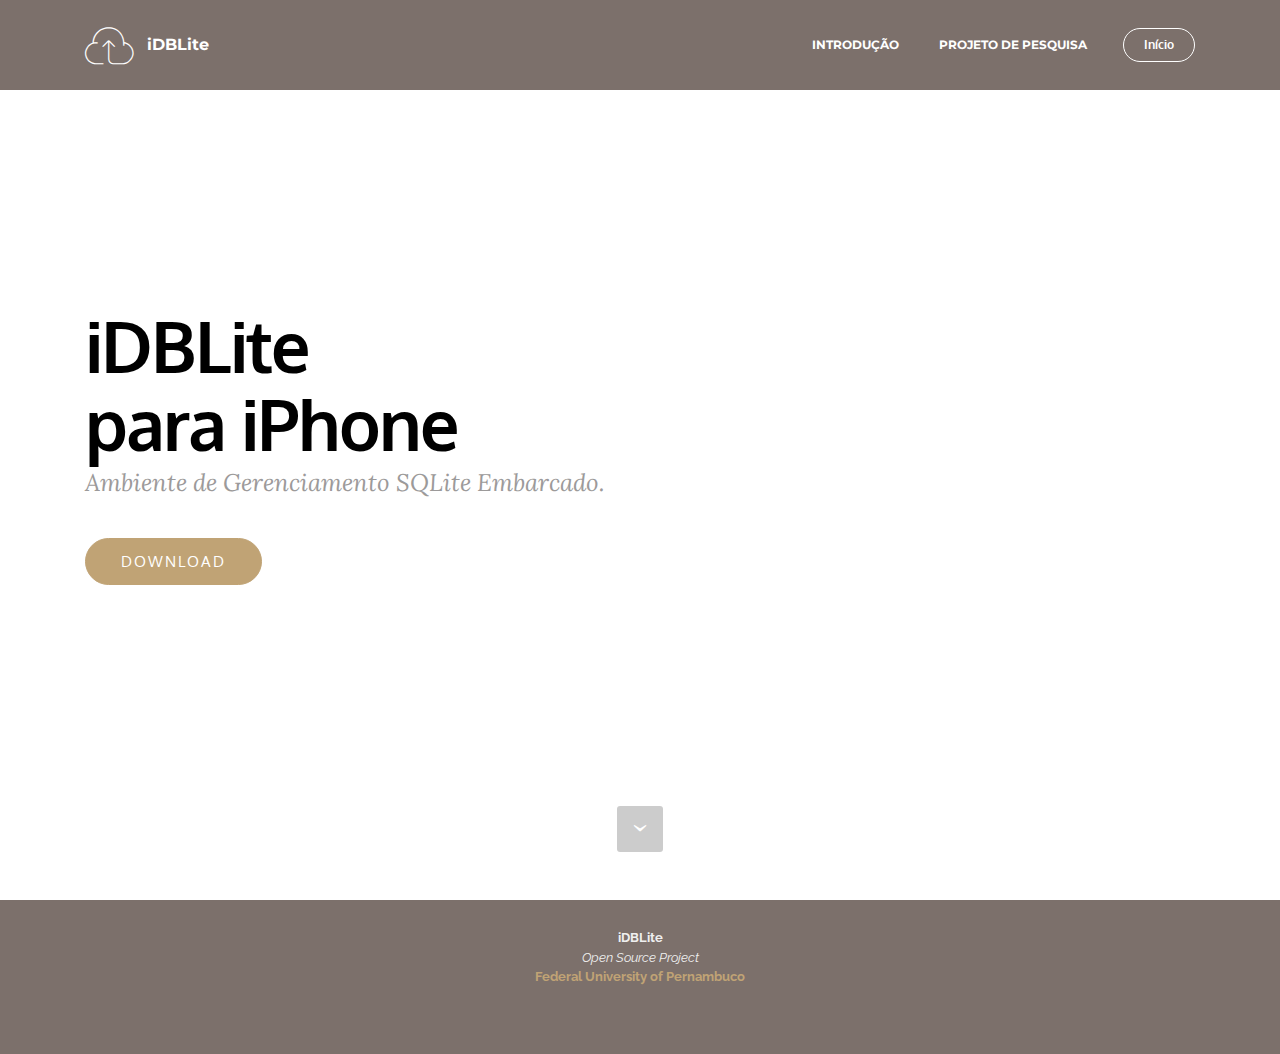
==== commit 4c6c06fd: "index do download" ====
--- a/download/index.html
+++ b/download/index.html
@@ -36,7 +36,7 @@
 
                     <div class="navbar-brand">
                         <a href="#" class="etl-icon icon-upload mbr-iconfont mbr-iconfont-menu navbar-logo"></a>
-                        <a class="navbar-caption" href="#">iDBLite</a>
+                        <a class="navbar-caption" href="../index.html">iDBLite</a>
                     </div>
 
                 </div>
@@ -46,7 +46,7 @@
                         <div class="hamburger-icon"></div>
                     </button>
 
-                    <ul class="nav-dropdown collapse pull-xs-right nav navbar-nav navbar-toggleable-sm" id="exCollapsingNavbar"><li class="nav-item"><a class="nav-link link" href="introducao.html">INTRODUÇÃO</a></li><li class="nav-item"><a class="nav-link link" href="pesquisa.html">PROJETO DE PESQUISA</a></li><li class="nav-item nav-btn"><a class="nav-link btn btn-white btn-white-outline" href="#">DOWNLOAD</a></li></ul>
+                    <ul class="nav-dropdown collapse pull-xs-right nav navbar-nav navbar-toggleable-sm" id="exCollapsingNavbar"><li class="nav-item"><a class="nav-link link" href="introducao.html">INTRODUÇÃO</a></li><li class="nav-item"><a class="nav-link link" href="pesquisa.html">PROJETO DE PESQUISA</a></li><li class="nav-item nav-btn"><a class="nav-link btn btn-white btn-white-outline" href="../index.html">Início</a></li></ul>
                     <button hidden="" class="navbar-toggler navbar-close" type="button" data-toggle="collapse" data-target="#exCollapsingNavbar">
                         <div class="close-icon"></div>
                     </button>
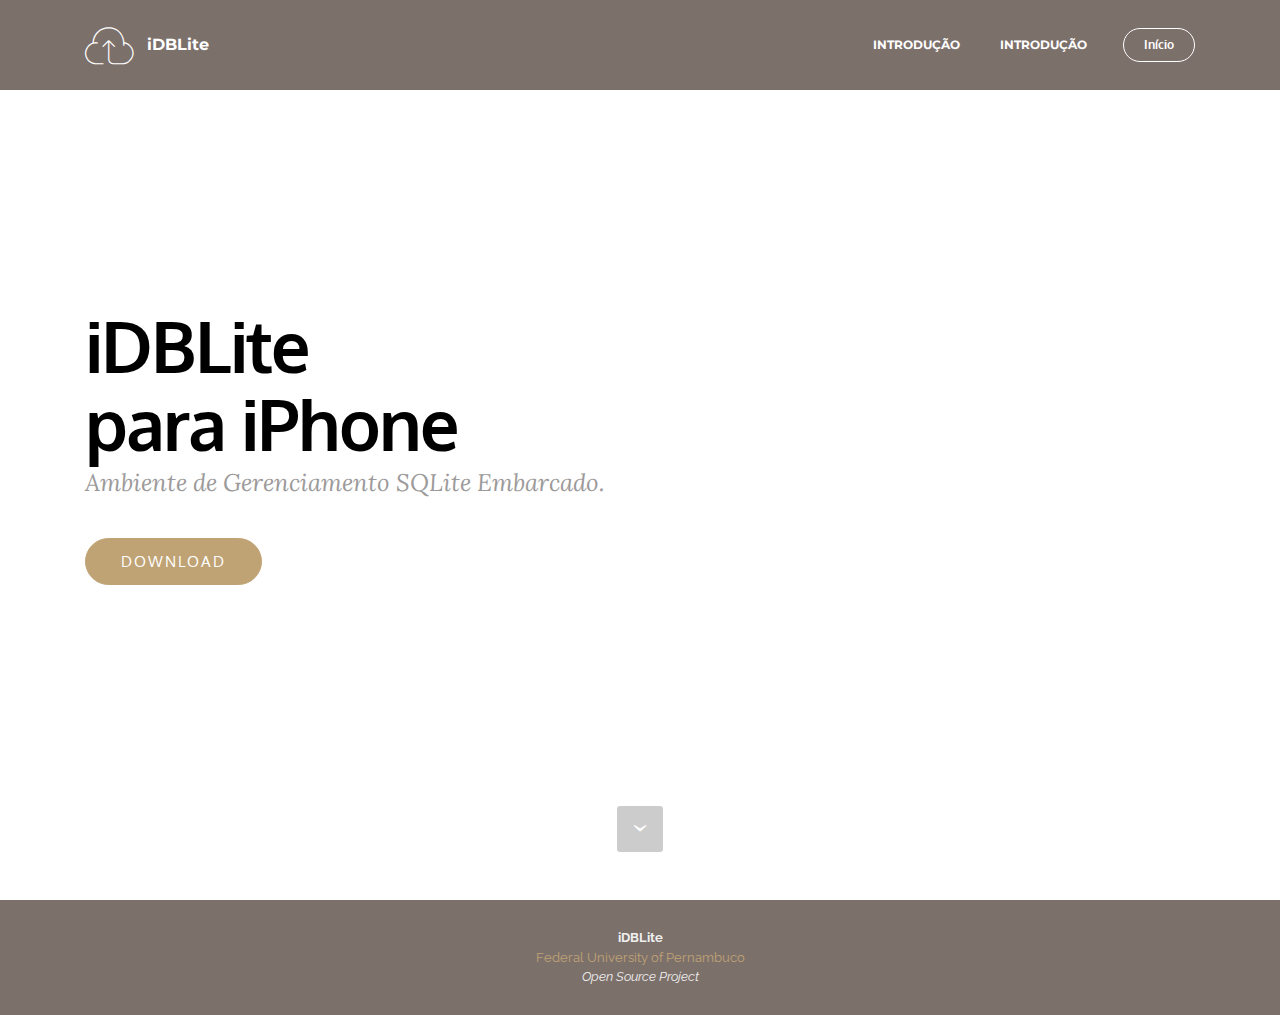
==== commit 07746f00: "Atualização site github" ====
--- a/download/index.html
+++ b/download/index.html
@@ -46,7 +46,7 @@
                         <div class="hamburger-icon"></div>
                     </button>
 
-                    <ul class="nav-dropdown collapse pull-xs-right nav navbar-nav navbar-toggleable-sm" id="exCollapsingNavbar"><li class="nav-item"><a class="nav-link link" href="introducao.html">INTRODUÇÃO</a></li><li class="nav-item"><a class="nav-link link" href="pesquisa.html">PROJETO DE PESQUISA</a></li><li class="nav-item nav-btn"><a class="nav-link btn btn-white btn-white-outline" href="../index.html">Início</a></li></ul>
+                    <ul class="nav-dropdown collapse pull-xs-right nav navbar-nav navbar-toggleable-sm" id="exCollapsingNavbar"><li class="nav-item"><a class="nav-link link" href="introducao/index.html">INTRODUÇÃO</a></li><li class="nav-item"><a class="nav-link link" href="introducao/index.html">INTRODUÇÃO</a></li><li class="nav-item nav-btn"><a class="nav-link btn btn-white btn-white-outline" href="../index.html">Início</a></li></ul>
                     <button hidden="" class="navbar-toggler navbar-close" type="button" data-toggle="collapse" data-target="#exCollapsingNavbar">
                         <div class="close-icon"></div>
                     </button>
@@ -84,10 +84,9 @@
 <footer class="mbr-small-footer mbr-section mbr-section-nopadding" id="index-footer1-0" style="background-color: rgb(124, 112, 107); padding-top: 1.75rem; padding-bottom: 1.75rem;">
     
     <div class="container">
-        <p class="text-xs-center"><strong>iDBLite</strong><br><em>Open Source Project</em><br><a href="http://www2.cin.ufpe.br/site/index.php" target="_blank"><strong>Federal University of Pernambuco</strong></a><br><a href="http://www2.cin.ufpe.br/site/index.php" target="_blank"><strong><br></strong></a><br></p>
+        <p class="text-xs-center"><strong>iDBLite</strong><br><a href="http://www2.cin.ufpe.br/site/index.php" target="_blank">Federal University of Pernambuco</a><br><em>Open Source Project</em><br><a href="http://www2.cin.ufpe.br/site/index.php" target="_blank"><strong></strong></a></p>
     </div>
 </footer>
-
 
   <script src="assets/web/assets/jquery/jquery.min.js"></script>
   <script src="assets/tether/tether.min.js"></script>
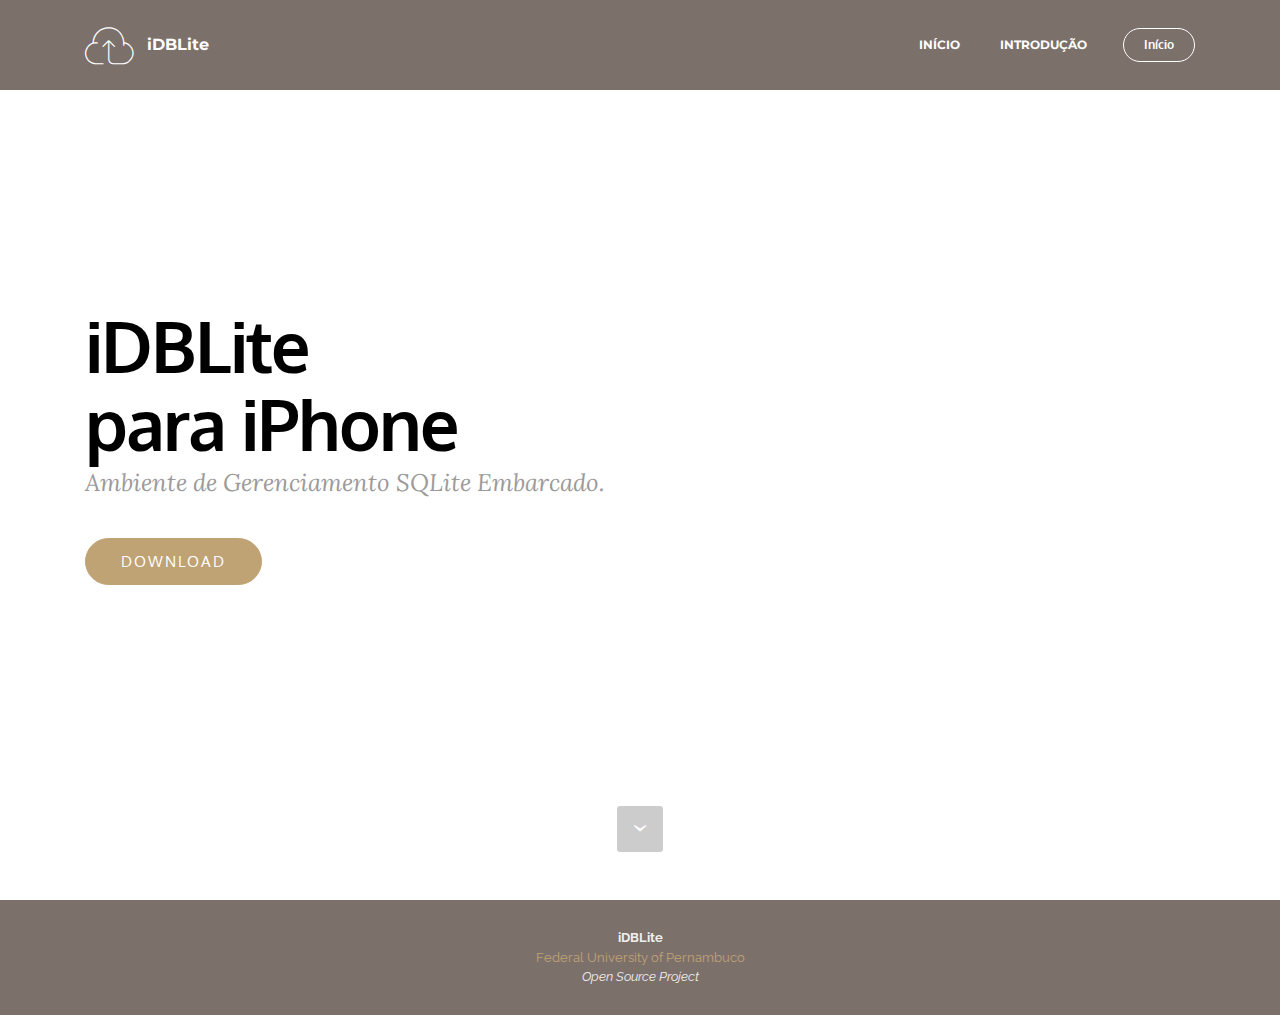
==== commit d70c25b9: "Alterações de interface" ====
--- a/download/index.html
+++ b/download/index.html
@@ -46,7 +46,7 @@
                         <div class="hamburger-icon"></div>
                     </button>
 
-                    <ul class="nav-dropdown collapse pull-xs-right nav navbar-nav navbar-toggleable-sm" id="exCollapsingNavbar"><li class="nav-item"><a class="nav-link link" href="introducao/index.html">INTRODUÇÃO</a></li><li class="nav-item"><a class="nav-link link" href="introducao/index.html">INTRODUÇÃO</a></li><li class="nav-item nav-btn"><a class="nav-link btn btn-white btn-white-outline" href="../index.html">Início</a></li></ul>
+                    <ul class="nav-dropdown collapse pull-xs-right nav navbar-nav navbar-toggleable-sm" id="exCollapsingNavbar"><li class="nav-item"><a class="nav-link link" href="../index.html">INÍCIO</a></li><li class="nav-item"><a class="nav-link link" href="../introducao/index.html">INTRODUÇÃO</a></li><li class="nav-item nav-btn"><a class="nav-link btn btn-white btn-white-outline" href="../index.html">Início</a></li></ul>
                     <button hidden="" class="navbar-toggler navbar-close" type="button" data-toggle="collapse" data-target="#exCollapsingNavbar">
                         <div class="close-icon"></div>
                     </button>
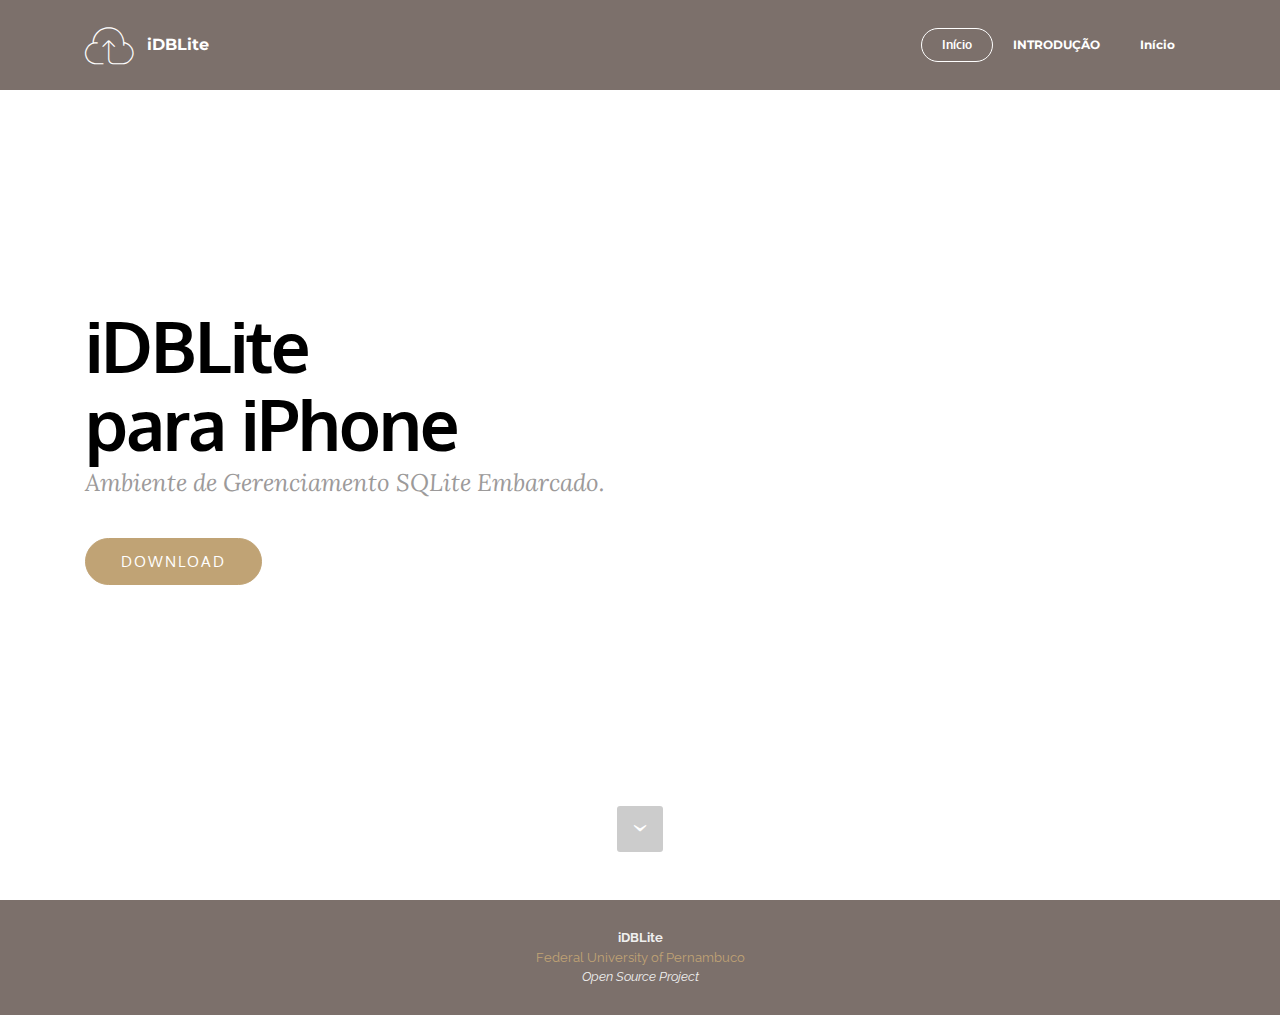
==== commit 52053d8d: "Atualização do link sobre" ====
--- a/download/index.html
+++ b/download/index.html
@@ -46,7 +46,7 @@
                         <div class="hamburger-icon"></div>
                     </button>
 
-                    <ul class="nav-dropdown collapse pull-xs-right nav navbar-nav navbar-toggleable-sm" id="exCollapsingNavbar"><li class="nav-item"><a class="nav-link link" href="../index.html">INÍCIO</a></li><li class="nav-item"><a class="nav-link link" href="../introducao/index.html">INTRODUÇÃO</a></li><li class="nav-item nav-btn"><a class="nav-link btn btn-white btn-white-outline" href="../index.html">Início</a></li></ul>
+                    <ul class="nav-dropdown collapse pull-xs-right nav navbar-nav navbar-toggleable-sm" id="exCollapsingNavbar"><li class="nav-item nav-btn"><a class="nav-link btn btn-white btn-white-outline" href="../index.html">Início</a></li><li class="nav-item"><a class="nav-link link" href="../introducao/index.html">INTRODUÇÃO</a></li><li class="nav-item"><a class="nav-link link" href="../index.html">Início</a></li></ul>
                     <button hidden="" class="navbar-toggler navbar-close" type="button" data-toggle="collapse" data-target="#exCollapsingNavbar">
                         <div class="close-icon"></div>
                     </button>
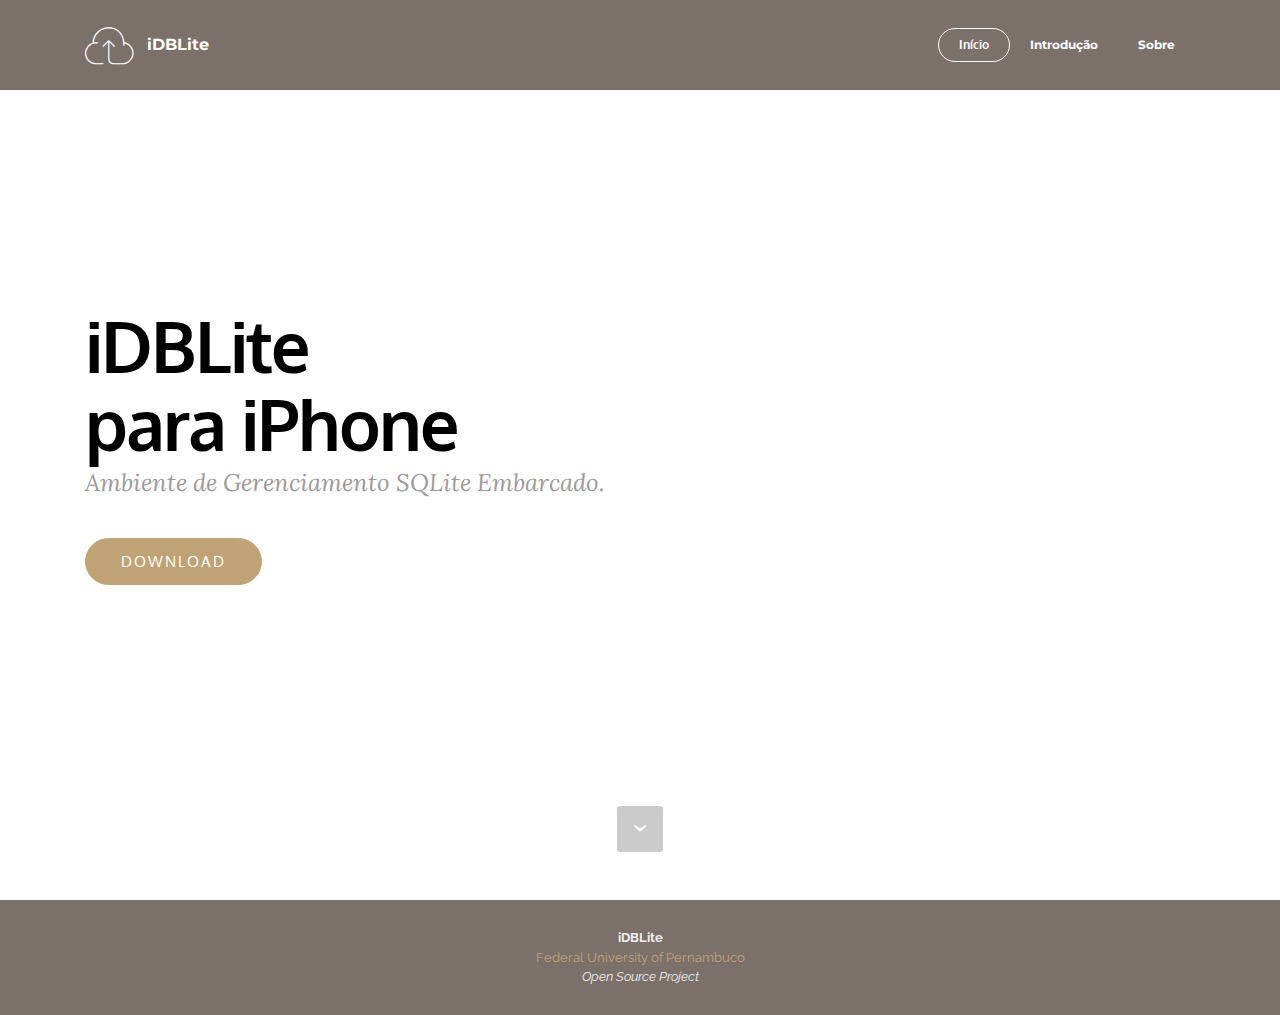
==== commit 41276c03: "Atualização 02 Download" ====
--- a/download/index.html
+++ b/download/index.html
@@ -46,7 +46,7 @@
                         <div class="hamburger-icon"></div>
                     </button>
 
-                    <ul class="nav-dropdown collapse pull-xs-right nav navbar-nav navbar-toggleable-sm" id="exCollapsingNavbar"><li class="nav-item nav-btn"><a class="nav-link btn btn-white btn-white-outline" href="../index.html">Início</a></li><li class="nav-item"><a class="nav-link link" href="../introducao/index.html">INTRODUÇÃO</a></li><li class="nav-item"><a class="nav-link link" href="../index.html">Início</a></li></ul>
+                    <ul class="nav-dropdown collapse pull-xs-right nav navbar-nav navbar-toggleable-sm" id="exCollapsingNavbar"><li class="nav-item nav-btn"><a class="nav-link btn btn-white btn-white-outline" href="../index.html">Início</a></li><li class="nav-item"><a class="nav-link link" href="../introducao/index.html">Introdução</a></li><li class="nav-item"><a class="nav-link link" href="../sobre/index.html">Sobre</a></li></ul>
                     <button hidden="" class="navbar-toggler navbar-close" type="button" data-toggle="collapse" data-target="#exCollapsingNavbar">
                         <div class="close-icon"></div>
                     </button>
@@ -60,8 +60,6 @@
 </section>
 
 <section class="engine"><a rel="external" href="#">iDBLite</a></section><section class="mbr-section mbr-section-hero mbr-section-full mbr-section-with-arrow mbr-after-navbar" id="index-header5-0" style="background-color: rgb(255, 255, 255);">
-
-    
 
     <div class="mbr-table-cell">
 
